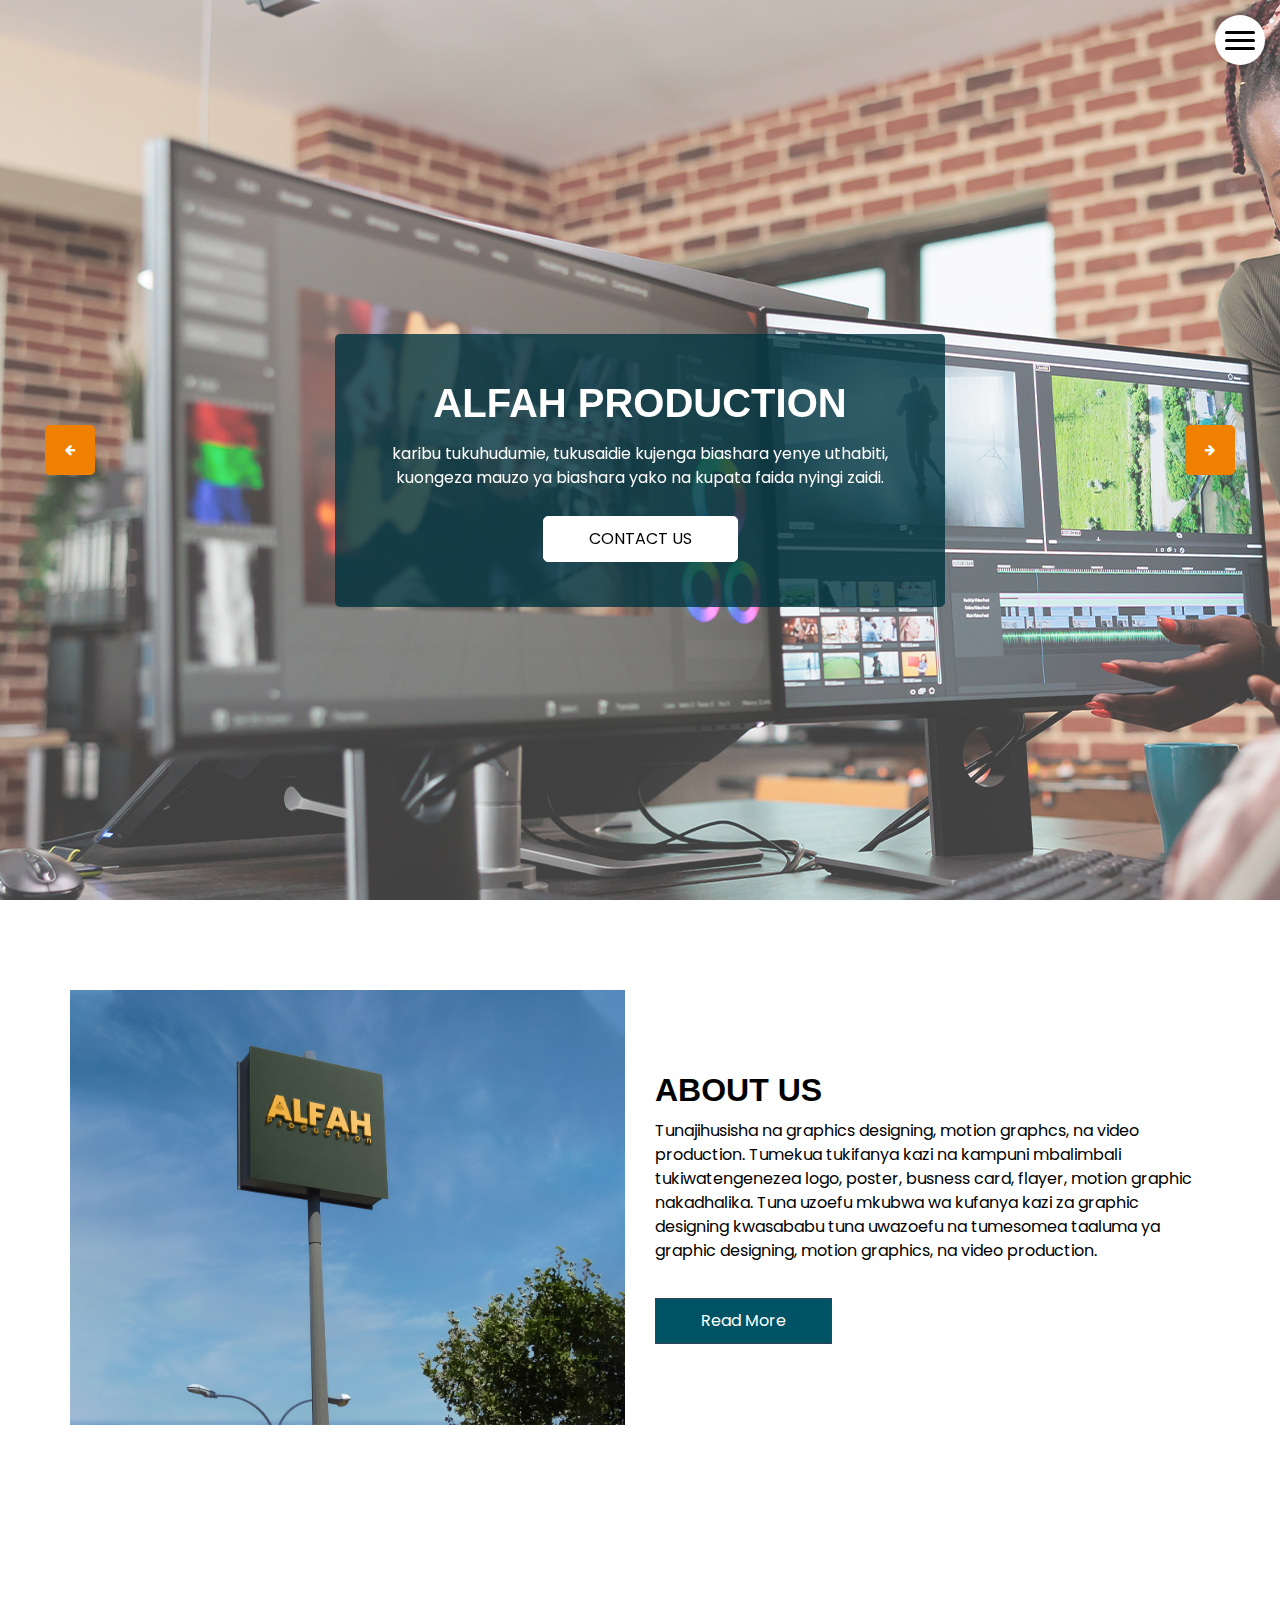
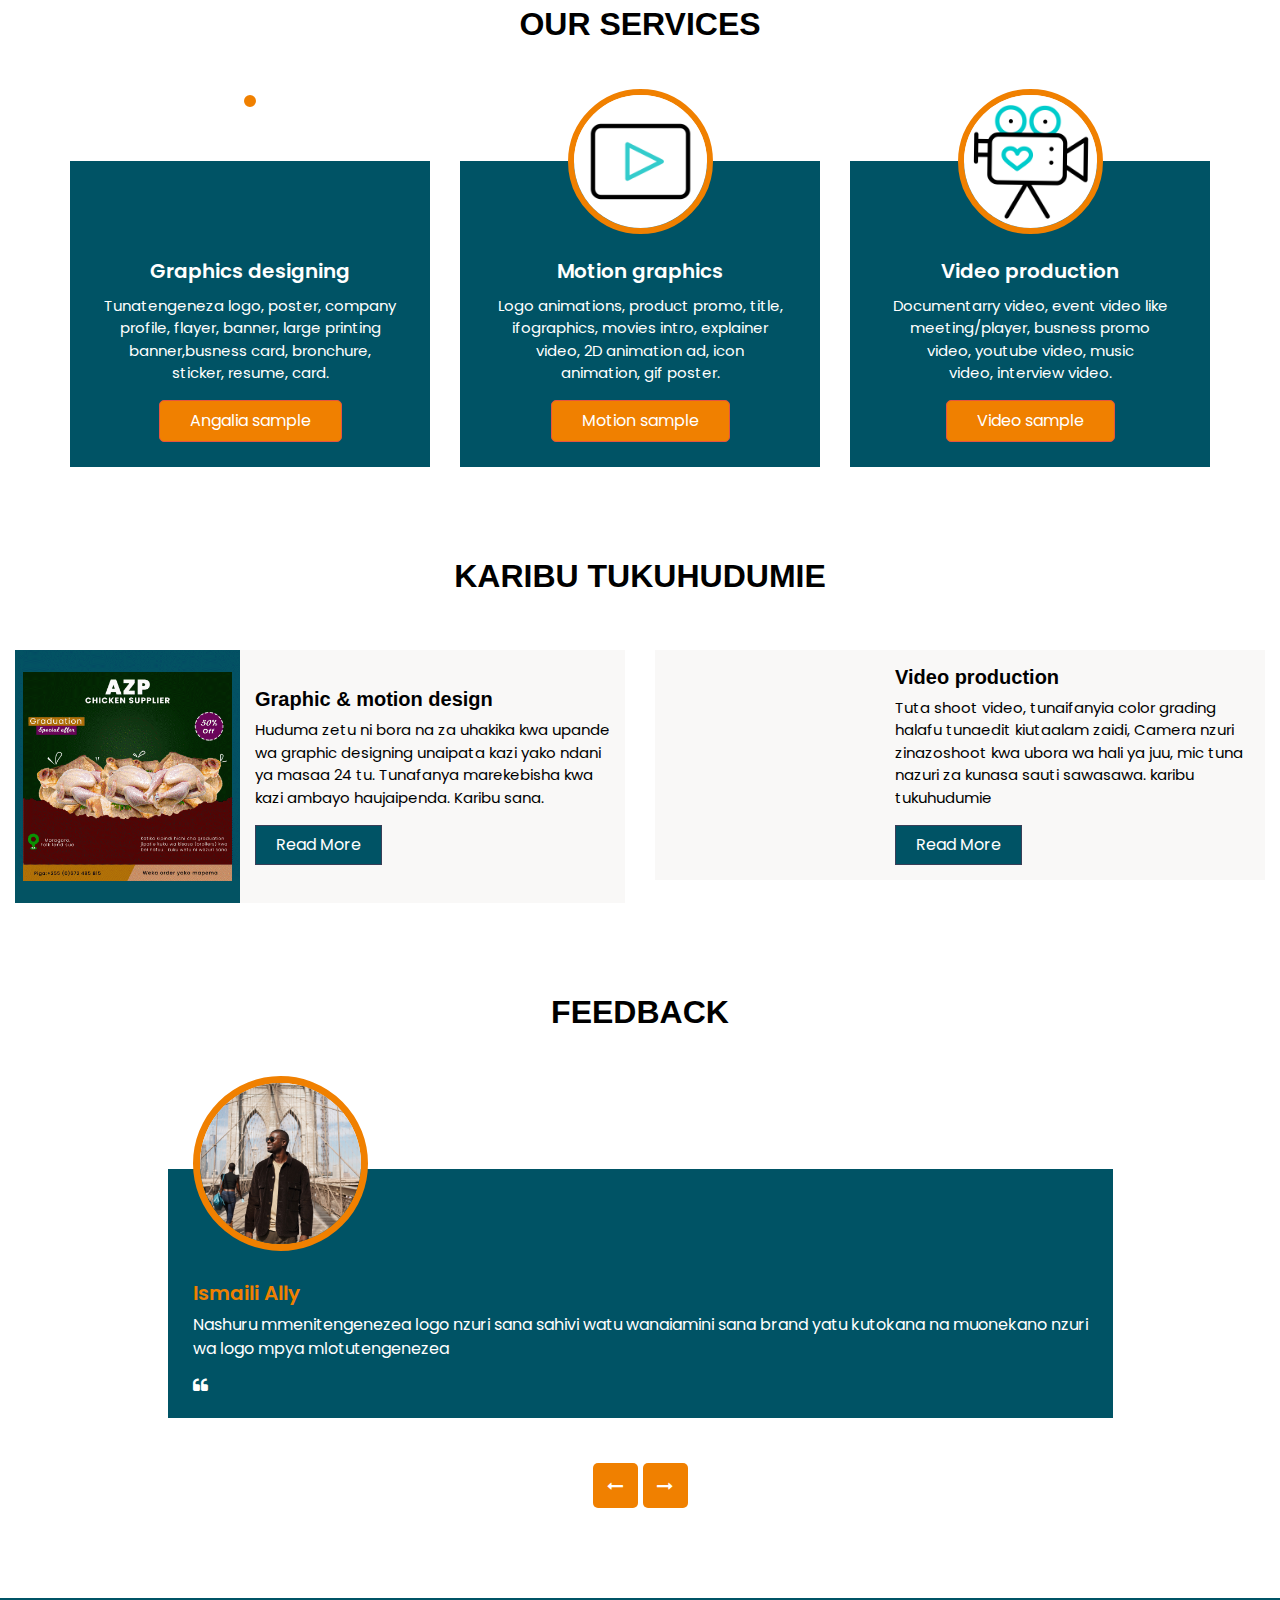
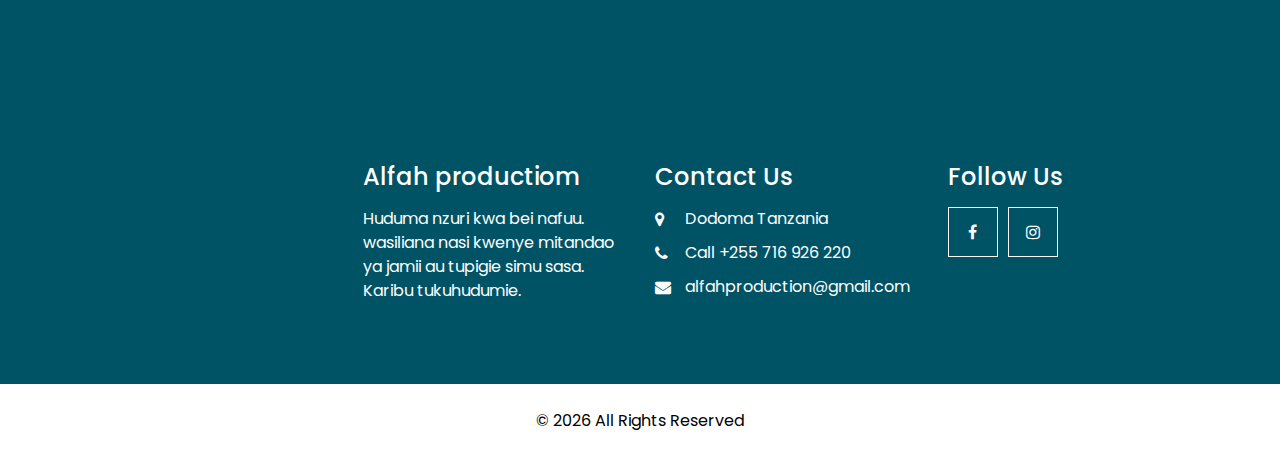
==== index.html @ a86bda93 "Add files via upload" ====
<!DOCTYPE html>
<html>

<head>
  <!-- Basic -->
  <meta charset="utf-8" />
  <meta http-equiv="X-UA-Compatible" content="IE=edge" />
  <!-- Mobile Metas -->
  <meta name="viewport" content="width=device-width, initial-scale=1, shrink-to-fit=no" />
  <!-- Site Metas -->
  <meta name="keywords" content="" />
  <meta name="description" content="" />
  <meta name="author" content="" />
  <link rel="icon" href="images/favicon.png" type="image/gif" />

  <title>alfahproduction </title>

  <!-- bootstrap core css -->
  <link rel="stylesheet" type="text/css" href="css/bootstrap.css" />

  <!-- fonts style -->
  <link href="https://fonts.googleapis.com/css?family=Poppins:400,600,700&display=swap" rel="stylesheet" />

  <!-- lightbox Gallery-->
  <link rel="stylesheet" href="css/ekko-lightbox.css" />

  <!-- font awesome style -->
  <link href="css/font-awesome.min.css" rel="stylesheet" />
  <!-- Custom styles for this template -->
  <link href="css/style.css" rel="stylesheet" />
  <!-- responsive style -->
  <link href="css/responsive.css" rel="stylesheet" />

</head>

<body>

  <!-- header section strats -->
  <header class="header_section">
    <div class="container-fluid">
      <nav class="navbar navbar-expand-lg custom_nav-container">
        <a class="navbar-brand" href="index.html">
        </a>
        <div class="" id="">

          <div class="custom_menu-btn">
            <button onclick="openNav()">
              <span class="s-1"> </span>
              <span class="s-2"> </span>
              <span class="s-3"> </span>
            </button>
            <div id="myNav" class="overlay">
              <div class="overlay-content">
                <a href="index.html">Home</a>
                <a href="about us.html">About Us</a>
                <a href="our services.html">Our Services</a>
                <a href="feedback.html">Feedback</a>
              </div>
            </div>
          </div>
        </div>
      </nav>
    </div>
  </header>
  <!-- end header section -->

  <!-- slider section -->
  <section class="slider_section position-relative">
    <div id="customCarousel1" class="carousel slide" data-ride="carousel">
      <div class="carousel-inner">
        <div class="carousel-item active">
          <div class="img_container">
            <div class="img-box">
              <img src="images/bg 01.jpg" class="" alt="...">
            </div>
          </div>
        </div>
        <div class="carousel-item">
          <div class="img_container">
            <div class="img-box">
              <img src="images/bg 02.jpg" class="" alt="...">
            </div>
          </div>
        </div>
        <div class="carousel-item">
          <div class="img_container">
            <div class="img-box">
              <img src="images/bg 03.jpg" class="" alt="...">
            </div>
          </div>
        </div>
      </div>
      <div class="carousel_btn_box">
        <a class="carousel-control-prev" href="#customCarousel1" role="button" data-slide="prev">
          <i class="fa fa-arrow-left" aria-hidden="true"></i>
          <span class="sr-only">Previous</span>
        </a>
        <a class="carousel-control-next" href="#customCarousel1" role="button" data-slide="next">
          <i class="fa fa-arrow-right" aria-hidden="true"></i>
          <span class="sr-only">Next</span>
        </a>
      </div>
    </div>
    <div class="detail-box">
      <div class="col-md-8 col-lg-6 mx-auto">
        <div class="inner_detail-box">
          <h1>
            alfah production
          </h1>
          <p>
            karibu tukuhudumie, tukusaidie kujenga biashara yenye uthabiti, kuongeza mauzo ya biashara 
            yako na kupata faida nyingi zaidi.
          </p>
          <div>
            <a href="" class="slider-link">
              CONTACT US
            </a>
          </div>
        </div>
      </div>
    </div>
  </section>
  <!-- end slider section -->

  <!-- about section -->

  <section class="about_section layout_padding ">
    <div class="container">
      <div class="row">
        <div class="col-md-6">
          <div class="img-box">
            <img src="images/about-img.jpg" alt="">
          </div>
        </div>
        <div class="col-md-6">
          <div class="detail-box">
            <div class="heading_container">
              <h2>
                About Us
              </h2>
            </div>
            <p>
              Tunajihusisha na graphics designing, motion graphcs, na video production. Tumekua tukifanya kazi na kampuni mbalimbali
              tukiwatengenezea logo, poster, busness card, flayer, motion graphic nakadhalika.
              Tuna uzoefu mkubwa wa kufanya kazi za graphic designing kwasababu tuna uwazoefu na tumesomea taaluma ya graphic designing, 
              motion graphics, na video production.
            </p>
            <a href="">
              Read More
            </a>
          </div>
        </div>
      </div>
    </div>
  </section>

  <!-- end about section -->

  

  <!-- service section -->

  <section class="service_section layout_padding">
    <div class="container">
      <div class="heading_container heading_center">
        <h2>
          Our Services
        </h2>
      </div>
      <div class="row">
        <div class="col-md-6 col-lg-4 mx-auto">
          <div class="box">
            <div class="img-box">
              <img src="images/s 01.gif" alt="">
            </div>
            <div class="detail-box">
              <h5>
                Graphics designing
              </h5>
              <p>
                 Tunatengeneza logo, poster, company profile, flayer, banner, large printing banner,busness card, 
                 bronchure, <br>sticker, resume, card.
              </p>
              <a href="">Angalia sample
              </a>
            </div>
          </div>
        </div>
        <div class="col-md-6 col-lg-4 mx-auto">
          <div class="box">
            <div class="img-box">
              <img src="images/s 02.gif" alt="">
            </div>
            <div class="detail-box">
              <h5>
                Motion graphics
              </h5>
              <p>
                Logo animations, product promo, title, ifographics, movies intro, explainer <br> video, 2D animation ad,
                icon <br>animation, gif poster.
              </p>
              <a href="">
                Motion sample
              </a>
            </div>
          </div>
        </div>
        <div class="col-md-6 col-lg-4 mx-auto">
          <div class="box">
            <div class="img-box">
              <img src="images/s 03.gif" alt="">
            </div>
            <div class="detail-box">
              <h5>
                Video production
              </h5>
              <p>
                Documentarry video, event video like meeting/player, busness promo <br>video, youtube video, music<br>video, 
                interview video.
              </p>
              <a href="">
                Video sample
              </a>
            </div>
          </div>
        </div>
      </div>
    </div>

  </section>

  <!-- end service section -->



  <!-- blog section -->

  <section class="blog_section ">
    <div class="container-fluid">
      <div class="heading_container">
        <h2>
          Karibu tukuhudumie
        </h2>
      </div>
      <div class="row">
        <div class="col-lg-6 ">
          <div class="box">
            <div class="img-box">
              <img src="images/b1.gif" alt="">
            </div>
            <div class="detail-box">
              <h5>
                Graphic & motion design
              </h5>
              <p>
                Huduma zetu ni bora na za uhakika kwa upande wa graphic designing unaipata kazi yako ndani ya masaa 24 tu. Tunafanya marekebisha kwa kazi ambayo haujaipenda. Karibu sana.
              </p>
              <a href="">
                Read More
              </a>
            </div>
          </div>
        </div>
        <div class="col-lg-6 ">
          <div class="box">
            <div class="img-box">
              <img src="images/b2.gif" alt="">
            </div>
            <div class="detail-box">
              <h5>
                Video production
              </h5>
              <p>
                Tuta shoot video, tunaifanyia color grading halafu tunaedit kiutaalam zaidi, Camera nzuri zinazoshoot kwa ubora wa hali ya juu, mic tuna nazuri za kunasa sauti sawasawa. karibu tukuhudumie
              </p>
              <a href="">
                Read More
              </a>
            </div>
          </div>
        </div>
      </div>
    </div>
  </section>

  <!-- end blog section -->

  <!-- client section -->

  <section class="client_section layout_padding">
    <div class="container">
      <div class="heading_container">
        <h2>
          Feedback
        </h2>
      </div>
      <div id="carouselExample2Controls" class="carousel slide" data-ride="carousel">
        <div class="carousel-inner">
          <div class="carousel-item active">
            <div class="row">
              <div class="col-md-11 col-lg-10 mx-auto">
                <div class="box">
                  <div class="img-box">
                    <img src="images/client 01.jpg" alt="" />
                  </div>
                  <div class="detail-box">
                    <div class="name">
                      <h6>
                        Ismaili Ally
                      </h6>
                    </div>
                    <p>
                      Nashuru mmenitengenezea logo nzuri sana sahivi watu wanaiamini sana brand yatu
                      kutokana na muonekano nzuri wa logo mpya mlotutengenezea
                    </p>
                    <i class="fa fa-quote-left" aria-hidden="true"></i>
                  </div>
                </div>
              </div>
            </div>
          </div>
          <div class="carousel-item">
            <div class="row">
              <div class="col-md-11 col-lg-10 mx-auto">
                <div class="box">
                  <div class="img-box">
                    <img src="images/client 02.jpg" alt="" />
                  </div>
                  <div class="detail-box">
                    <div class="name">
                      <h6>
                        Henry Juma
                      </h6>
                    </div>
                    <p>
                      Mungu awabariki, nyie jamaa maana mmeibadilisha sana biashara yangu, tangu nianze kupost zile poster mlizo nitengenezea wateja wanatiririka tu
                    </p>
                    <i class="fa fa-quote-left" aria-hidden="true"></i>
                  </div>
                </div>
              </div>
            </div>
          </div>
          <div class="carousel-item">
            <div class="row">
              <div class="col-md-11 col-lg-10 mx-auto">
                <div class="box">
                  <div class="img-box">
                    <img src="images/client 03.jpg" alt="" />
                  </div>
                  <div class="detail-box">
                    <div class="name">
                      <h6>
                        Baby Buswaina
                      </h6>
                    </div>
                    <p>
                      hongereni sana mjua kushoot video, nimeiona ile documentary ya pale ofisini, ni nzuri sana kwa kweli tumeipenda na tutaendelea kufanya kazi na nyinyi.
                    </p>
                    <i class="fa fa-quote-left" aria-hidden="true"></i>
                  </div>
                </div>
              </div>
            </div>
          </div>
        </div>
        <div class="carousel_btn-container">
          <a class="carousel-control-prev" href="#carouselExample2Controls" role="button" data-slide="prev">
            <i class="fa fa-long-arrow-left" aria-hidden="true"></i>
            <span class="sr-only">Previous</span>
          </a>
          <a class="carousel-control-next" href="#carouselExample2Controls" role="button" data-slide="next">
            <i class="fa fa-long-arrow-right" aria-hidden="true"></i>
            <span class="sr-only">Next</span>
          </a>
        </div>
      </div>
    </div>
  </section>

  <!-- end client section -->

  

  <!-- info section -->
  <section class="info_section ">
    <div class="container">
      <div class="row info_main_row">
        <div class="col-md-6 col-lg-3">
          <div class="info_insta">
            <h4>
              <a href="index.html" class="navbar-brand m-0 p-0">
                <span>
            
                </span>
              </a>
            </h4>
            <p class="mb-0">
              
            </p>
          </div>
        </div>
        <div class="col-md-6 col-lg-3">
          <div class="info_detail">
            <h4>
               Alfah productiom
            </h4>
            <p class="mb-0">
              Huduma nzuri kwa bei nafuu. wasiliana nasi kwenye mitandao ya jamii au tupigie simu sasa. Karibu tukuhudumie.
            </p>
          </div>
        </div>
        <div class="col-md-6 col-lg-3">
          <h4>
            Contact Us
          </h4>
          <div class="info_contact">
            <a href="">
              <i class="fa fa-map-marker" aria-hidden="true"></i>
              <span>
                Dodoma Tanzania
              </span>
            </a>
            <a href="">
              <i class="fa fa-phone" aria-hidden="true"></i>
              <span>
                Call +255 716 926 220
              </span>
            </a>
            <a href="">
              <i class="fa fa-envelope"></i>
              <span>
                alfahproduction@gmail.com
              </span>
            </a>
          </div>
        </div>
        <div class="col-md-6 col-lg-3">
          <h4>
            Follow Us
          </h4>
          <div class="social_box">
            <a href="">
              <i class="fa fa-facebook" aria-hidden="true"></i>
            </a>
            <a href="">
              <i class="fa fa-instagram" aria-hidden="true"></i>
            </a>
          </div>
        </div>
      </div>
    </div>
  </section>

  <!-- end info_section -->


  <!-- footer section -->
  <footer class="footer_section">
    <div class="container">
      <p>
        &copy; <span id="displayYear"></span> All Rights Reserved
      </p>
    </div>
  </footer>
  <!-- footer section -->


  <!-- jQery -->
  <script src="js/jquery-3.4.1.min.js"></script>
  <!-- bootstrap js -->
  <script src="js/bootstrap.js"></script>
  <!-- lightbox Gallery-->
  <script src="js/ekko-lightbox.min.js"></script>
  <!-- custom js -->
  <script src="js/custom.js"></script>

</body>

</html>
---- css/style.css ----
/* fonts import */
@import url("../fonts/octin_sports_rg.ttf");
body {
  font-family: "Poppins", sans-serif;
  color: #000000;
  background-color: #ffffff;
  overflow-x: hidden;
}

.layout_padding {
  padding: 90px 0;
}

.layout_padding2 {
  padding: 45px 0;
}

.layout_padding2-top {
  padding-top: 45px;
}

.layout_padding2-bottom {
  padding-bottom: 45px;
}

.layout_padding-top {
  padding-top: 90px;
}

.layout_padding-bottom {
  padding-bottom: 90px;
}

.long_section {
  margin-left: 45px;
  margin-right: 45px;
  padding-left: 15px;
  padding-right: 15px;
}

.heading_container {
  display: -webkit-box;
  display: -ms-flexbox;
  display: flex;
  -webkit-box-orient: vertical;
  -webkit-box-direction: normal;
      -ms-flex-direction: column;
          flex-direction: column;
  -webkit-box-align: start;
      -ms-flex-align: start;
          align-items: flex-start;
  font-family: "octin sports", sans-serif;
}

.heading_container h2 {
  position: relative;
  font-weight: bold;
  text-transform: uppercase;
  margin: 0;
}

.heading_container.heading_center {
  -webkit-box-align: center;
      -ms-flex-align: center;
          align-items: center;
  text-align: center;
}

h1,
h2 {
  font-family: "octin sports", sans-serif;
}

/*header section*/
.header_section {
  position: absolute;
  top: 0;
  width: 100%;
  z-index: 9;
}

.header_section .nav_container {
  margin: 0 auto;
}

.header_section.innerpage_header {
  position: relative;
  background: #f08000;
  padding: 10px 0;
}

.custom_nav-container {
  padding: 10px 0;
}

.custom_menu-btn {
  position: fixed;
  right: 15px;
  top: 15px;
  width: 50px;
  height: 50px;
}

.custom_menu-btn::before {
  content: "";
  position: absolute;
  top: 0;
  right: 0;
  width: 100%;
  height: 100%;
  background-color: white;
  -webkit-box-shadow: 0 0 5px 0 rgba(0, 0, 0, 0.07);
          box-shadow: 0 0 5px 0 rgba(0, 0, 0, 0.07);
  z-index: 7;
  border-radius: 100%;
  -webkit-transition: all .3s;
  transition: all .3s;
}

.custom_menu-btn.menu_btn-style::before {
  width: 100vh;
  height: 100vh;
  background-color: #005365;
  -webkit-transform: scale(5);
          transform: scale(5);
  border-radius: 0;
}

.custom_menu-btn button {
  width: 50px;
  height: 50px;
  outline: none;
  border: none;
  border-radius: 100%;
  display: -webkit-box;
  display: -ms-flexbox;
  display: flex;
  -webkit-box-orient: vertical;
  -webkit-box-direction: normal;
      -ms-flex-direction: column;
          flex-direction: column;
  -webkit-box-align: center;
      -ms-flex-align: center;
          align-items: center;
  -webkit-box-pack: center;
      -ms-flex-pack: center;
          justify-content: center;
  background-color: transparent;
  position: relative;
  z-index: 999;
  margin: 0;
}

.custom_menu-btn button span {
  display: block;
  width: 30px;
  height: 3px;
  background-color: #000000;
  margin: 2.5px 0;
  -webkit-transition: all 0.3s;
  transition: all 0.3s;
  border-radius: 15px;
}

.custom_menu-btn .s-2 {
  -webkit-transition: all 0.1s;
  transition: all 0.1s;
}

.menu_btn-style button span {
  background-color: #ffffff;
}

.menu_btn-style button .s-1 {
  -webkit-transform: rotate(45deg) translate(6px, 6px);
          transform: rotate(45deg) translate(6px, 6px);
}

.menu_btn-style button .s-2 {
  -webkit-transform: translateX(100px);
          transform: translateX(100px);
}

.menu_btn-style button .s-3 {
  -webkit-transform: rotate(-45deg) translate(5px, -5px);
          transform: rotate(-45deg) translate(5px, -5px);
}

.overlay {
  height: 100%;
  width: 0;
  position: fixed;
  top: 0;
  left: 0;
  overflow-x: hidden;
  -webkit-transition: 0.5s;
  transition: 0.5s;
  z-index: 9;
}

.overlay .closebtn {
  position: absolute;
  top: 0;
  right: 30px;
  font-size: 60px;
}

.overlay a {
  padding: 0px;
  text-decoration: none;
  font-size: 22px;
  color: #ffffff;
  display: block;
  -webkit-transition: 0.3s;
  transition: 0.3s;
  margin-bottom: 15px;
  text-transform: uppercase;
  font-weight: 600;
  opacity: 0;
}

.overlay a:hover {
  color: #000000;
}

.overlay-content {
  position: relative;
  top: 30%;
  width: 100%;
  text-align: center;
  margin-top: 30px;
  z-index: 99;
}

.menu_width {
  width: 100%;
}

.menu_width.overlay a {
  opacity: 1;
}

a,
a:hover,
a:focus {
  text-decoration: none;
}

a:hover,
a:focus {
  color: initial;
}

.btn,
.btn:focus {
  outline: none !important;
  -webkit-box-shadow: none;
          box-shadow: none;
}

.navbar-brand span {
  font-size: 24px;
  font-weight: 700;
  color: #ffffff;
  text-transform: uppercase;
}

/*end header section*/
/* slider section */
.slider_section {
  min-height: 100vh;
  -webkit-box-flex: 1;
      -ms-flex: 1;
          flex: 1;
  display: -webkit-box;
  display: -ms-flexbox;
  display: flex;
  -webkit-box-align: center;
      -ms-flex-align: center;
          align-items: center;
  position: relative;
  text-align: center;
  padding: 115px 0 75px 0;
}

.slider_section #customCarousel1 {
  position: absolute;
  top: 0;
  left: 0;
  width: 100%;
  height: 100%;
  overflow: hidden;
}

.slider_section #customCarousel1 .carousel-inner,
.slider_section #customCarousel1 .carousel-item,
.slider_section #customCarousel1 .img_container {
  height: 100%;
}

.slider_section #customCarousel1 .img_container {
  display: -webkit-box;
  display: -ms-flexbox;
  display: flex;
  -webkit-box-pack: start;
      -ms-flex-pack: start;
          justify-content: flex-start;
  -webkit-box-align: start;
      -ms-flex-align: start;
          align-items: flex-start;
}

.slider_section .detail-box {
  position: relative;
  width: 100%;
  z-index: 4;
}

.slider_section .detail-box .inner_detail-box {
  background-color: rgba(00, 53, 65, 0.8);
  color: #ffffff;
  padding: 45px;
  border-radius: 5px;
}

.slider_section .detail-box h1 {
  font-weight: bold;
  text-transform: uppercase;
}

.slider_section .detail-box p {
  margin-top: 15px;
}

.slider_section .detail-box .slider-link {
  display: inline-block;
  padding: 10px 45px;
  background-color: #ffffff;
  color: #000000;
  border-radius: 5px;
  border: 1px solid #ffffff;
  -webkit-transition: all .2s;
  transition: all .2s;
  margin-top: 10px;
}

.slider_section .detail-box .slider-link:hover {
  background-color: transparent;
  color: #ffffff;
}

.slider_section .img-box img {
  min-width: 100%;
  min-height: 100%;
}

.slider_section .img-box::before {
  content: "";
  position: absolute;
  top: 0;
  left: 0;
  width: 100%;
  height: 100%;
}

.slider_section .carousel-control-prev,
.slider_section .carousel-control-next {
  width: 50px;
  height: 50px;
  z-index: 5;
  opacity: 1;
  border-radius: 5px;
  font-size: 12px;
  background-color: #f08000;
  color: white;
  -webkit-transform: translateY(-50%);
          transform: translateY(-50%);
}

.slider_section .carousel-control-prev {
  left: 45px;
  top: 50%;
}

.slider_section .carousel-control-next {
  right: 45px;
  top: 50%;
}

.about_section .row {
  -webkit-box-align: center;
      -ms-flex-align: center;
          align-items: center;
}

.about_section .img-box img {
  width: 100%;
}

.about_section .detail-box p {
  margin-top: 10px;
  margin-bottom: 35px;
}

.about_section .detail-box a {
  display: inline-block;
  padding: 10px 45px;
  background-color: #005365;
  color: #ffffff;
  border-radius: 0;
  border: 1px solid #3a3f58;
  -webkit-transition: all .2s;
  transition: all .2s;
}

.about_section .detail-box a:hover {
  background-color: transparent;
  color: #005365;
}

.gallery_section {
  background-color: #f9f8f7;
}

.gallery_section .heading_container {
  margin-bottom: 30px;
}

.gallery_section .row {
  -webkit-box-align: stretch;
      -ms-flex-align: stretch;
          align-items: stretch;
}

.gallery_section .img-box {
  display: -webkit-box;
  display: -ms-flexbox;
  display: flex;
  overflow: hidden;
  position: relative;
}

.gallery_section .img-box img {
  min-width: 100%;
  min-height: 100%;
}

.gallery_section .img-box a {
  display: -webkit-box;
  display: -ms-flexbox;
  display: flex;
  position: absolute;
  opacity: 0;
  -webkit-box-align: center;
      -ms-flex-align: center;
          align-items: center;
  -webkit-box-pack: center;
      -ms-flex-pack: center;
          justify-content: center;
  width: 55px;
  height: 55px;
  border-radius: 100%;
  background-color: #e45441;
  top: 50%;
  left: 50%;
  -webkit-transform: translate(-50%, -50%);
          transform: translate(-50%, -50%);
  -webkit-transition: opacity 0.2s;
  transition: opacity 0.2s;
  color: #ffffff;
  font-size: 24px;
}

.gallery_section .img-box::before {
  content: "";
  position: absolute;
  top: 0;
  left: 0;
  width: 100%;
  height: 100%;
  background: rgba(58, 63, 88, 0.85);
  -webkit-transition: all 0.1s;
  transition: all 0.1s;
  -webkit-transform: translateY(100%);
          transform: translateY(100%);
}

.gallery_section .img-box:hover::before {
  -webkit-transform: translateY(0);
          transform: translateY(0);
}

.gallery_section .img-box:hover a {
  opacity: 1;
}

.gallery_section .btn-box {
  display: -webkit-box;
  display: -ms-flexbox;
  display: flex;
  -webkit-box-pack: center;
      -ms-flex-pack: center;
          justify-content: center;
  margin-top: 45px;
}

.gallery_section .btn-box a {
  display: inline-block;
  padding: 10px 45px;
  background-color: #e45441;
  color: #ffffff;
  border-radius: 5px;
  border: 1px solid #e45441;
  -webkit-transition: all .2s;
  transition: all .2s;
}

.gallery_section .btn-box a:hover {
  background-color: transparent;
  color: #e45441;
}

.service_section .box {
  display: -webkit-box;
  display: -ms-flexbox;
  display: flex;
  -webkit-box-orient: vertical;
  -webkit-box-direction: normal;
      -ms-flex-direction: column;
          flex-direction: column;
  -webkit-box-align: center;
      -ms-flex-align: center;
          align-items: center;
  text-align: center;
  margin-top: 45px;
  position: relative;
}

.service_section .box .img-box {
  position: relative;
  width: 145px;
  height: 145px;
  margin-bottom: -72.5px;
}

.service_section .box .img-box img {
  width: 100%;
  border-radius: 100%;
  border: 6px solid #f08000;
}

.service_section .box .detail-box {
  background-color: #005365;
  color: #ffffff;
  padding: 97.5px 25px 25px 25px;
}

.service_section .box .detail-box h5 {
  margin-bottom: 0;
  font-weight: 600;
}

.service_section .box .detail-box p {
  font-size: 15px;
  margin-top: 12px;
  margin-bottom: 15px;
}

.service_section .box a {
  display: inline-block;
  padding: 8px 30px;
  background-color: #f08000;
  color: #ffffff;
  border-radius: 5px;
  border: 1px solid #e45441;
  -webkit-transition: all .2s;
  transition: all .2s;
}

.service_section .box a:hover {
  background-color: transparent;
  color: #e45441;
}

.blog_section .heading_container {
  -webkit-box-align: center;
      -ms-flex-align: center;
          align-items: center;
}

.blog_section .heading_container h2::before {
  left: 50%;
  -webkit-transform: translateX(-50%);
          transform: translateX(-50%);
}

.blog_section .box {
  margin-top: 55px;
  background-color: #ffffff;
  display: -webkit-box;
  display: -ms-flexbox;
  display: flex;
  -webkit-box-align: center;
      -ms-flex-align: center;
          align-items: center;
  color: #000000;
  background-color: #f9f8f7;
}

.blog_section .box .img-box {
  position: relative;
  width: 225px;
  min-width: 225px;
}

.blog_section .box .img-box img {
  width: 100%;
}

.blog_section .box .detail-box {
  padding: 15px;
}

.blog_section .box .detail-box h5 {
  font-weight: bold;
  font-family: "octin sports", sans-serif;
}

.blog_section .box .detail-box p {
  font-size: 15px;
  color: #00000;
}

.blog_section .box .detail-box a {
  display: inline-block;
  padding: 7px 20px;
  background-color: #005365;
  color: #ffffff;
  border-radius: 0;
  border: 1px solid #3a3f58;
  -webkit-transition: all .2s;
  transition: all .2s;
}

.blog_section .box .detail-box a:hover {
  background-color: transparent;
  color: #3a3f58;
}

.client_section .heading_container {
  -webkit-box-align: center;
      -ms-flex-align: center;
          align-items: center;
}

.client_section .box {
  display: -webkit-box;
  display: -ms-flexbox;
  display: flex;
  -webkit-box-orient: vertical;
  -webkit-box-direction: normal;
      -ms-flex-direction: column;
          flex-direction: column;
  -webkit-box-align: start;
      -ms-flex-align: start;
          align-items: flex-start;
  margin: 45px 0;
  border-radius: 15px;
}

.client_section .box .img-box {
  border-radius: 100%;
  min-width: 175px;
  max-width: 175px;
  overflow: hidden;
  margin: 0 25px;
  margin-bottom: -82.5px;
  position: relative;
  border: 7px solid #f08000;
}

.client_section .box .img-box img {
  width: 100%;
}

.client_section .box .detail-box {
  display: -webkit-box;
  display: -ms-flexbox;
  display: flex;
  -webkit-box-orient: vertical;
  -webkit-box-direction: normal;
      -ms-flex-direction: column;
          flex-direction: column;
  -webkit-box-align: start;
      -ms-flex-align: start;
          align-items: flex-start;
  background-color: #005365;
  padding: 112.5px 25px 25px 25px;
  color: #ffffff;
}

.client_section .box .detail-box .name img {
  width: 25px;
  margin-bottom: 5px;
}

.client_section .box .detail-box .name h6 {
  color: #f08000;
  font-weight: 600;
  font-size: 20px;
}

.client_section .carousel_btn-container {
  display: -webkit-box;
  display: -ms-flexbox;
  display: flex;
  -webkit-box-pack: center;
      -ms-flex-pack: center;
          justify-content: center;
}

.client_section .carousel-control-prev,
.client_section .carousel-control-next {
  position: unset;
  width: 45px;
  height: 45px;
  border: none;
  opacity: 1;
  background-repeat: no-repeat;
  background-size: 12px;
  background-position: center;
  background-color: #f08000;
  background-position: center;
  border-radius: 5px;
  margin: 0 2.5px;
}

.client_section .carousel-control-prev:hover,
.client_section .carousel-control-next:hover {
  background-color: #3a3f58;
}

.client_section .carousel-control-next {
  left: initial;
}

.contact_section {
  position: relative;
}

.contact_section .row {
  -webkit-box-align: center;
      -ms-flex-align: center;
          align-items: center;
}

.contact_section .form_container {
  background-color: #3a3f58;
  padding: 45px;
  margin-bottom: -90px;
  border: 5px solid #ffffff;
  color: #ffffff;
}

.contact_section .form_container .heading_container {
  margin-bottom: 30px;
}

.contact_section .form_container input {
  width: 100%;
  border: none;
  height: 50px;
  margin-bottom: 25px;
  padding-left: 15px;
  outline: none;
  color: #101010;
  -webkit-box-shadow: 0 0 5px 0 rgba(0, 0, 0, 0.05);
          box-shadow: 0 0 5px 0 rgba(0, 0, 0, 0.05);
  border-radius: 5px;
}

.contact_section .form_container input::-webkit-input-placeholder {
  color: #333;
}

.contact_section .form_container input:-ms-input-placeholder {
  color: #333;
}

.contact_section .form_container input::-ms-input-placeholder {
  color: #333;
}

.contact_section .form_container input::placeholder {
  color: #333;
}

.contact_section .form_container input.message-box {
  height: 120px;
}

.contact_section .form_container .btn_box {
  display: -webkit-box;
  display: -ms-flexbox;
  display: flex;
  margin-top: 15px;
}

.contact_section .form_container button {
  border: none;
  text-transform: uppercase;
  display: inline-block;
  padding: 12px 55px;
  background-color: #e45441;
  color: #ffffff;
  border-radius: 0px;
  border: 1px solid #e45441;
  -webkit-transition: all .2s;
  transition: all .2s;
}

.contact_section .form_container button:hover {
  background-color: transparent;
  color: #e45441;
}

.contact_section .subscribe-box h3 {
  font-weight: 600;
  text-transform: uppercase;
}

.contact_section .subscribe-box p {
  color: #777;
}

.contact_section .subscribe-box form {
  display: -webkit-box;
  display: -ms-flexbox;
  display: flex;
  -webkit-box-orient: vertical;
  -webkit-box-direction: normal;
      -ms-flex-direction: column;
          flex-direction: column;
  -webkit-box-align: start;
      -ms-flex-align: start;
          align-items: flex-start;
}

.contact_section .subscribe-box form input {
  background-color: #ccc;
  height: 50px;
  padding-left: 15px;
  outline: none;
  color: #ffffff;
  border: none;
  width: 100%;
  margin-bottom: 15px;
}

.contact_section .subscribe-box form input::-webkit-input-placeholder {
  color: #555;
}

.contact_section .subscribe-box form input:-ms-input-placeholder {
  color: #555;
}

.contact_section .subscribe-box form input::-ms-input-placeholder {
  color: #555;
}

.contact_section .subscribe-box form input::placeholder {
  color: #555;
}

.contact_section .subscribe-box form button {
  background-color: transparent;
  color: #3a3f58;
  text-transform: uppercase;
  outline: none;
  border: none;
  display: inline-block;
  padding: 10px 45px;
  background-color: #3a3f58;
  color: #ffffff;
  border-radius: 0;
  border: 1px solid #3a3f58;
  -webkit-transition: all .2s;
  transition: all .2s;
}

.contact_section .subscribe-box form button:hover {
  background-color: transparent;
  color: #3a3f58;
}

.info_section {
  background-color: #005365;
  color: #ffffff;
  padding: 165px 0 75px 0;
}

.info_section.innerpage_info_section {
  padding: 75px 0;
}

.info_section h4 {
  margin-bottom: 15px;
}

.info_section .info_contact a {
  display: -webkit-box;
  display: -ms-flexbox;
  display: flex;
  -webkit-box-align: center;
      -ms-flex-align: center;
          align-items: center;
  color: #ffffff;
  margin-bottom: 10px;
}

.info_section .info_contact a i {
  margin-right: 5px;
  width: 25px;
}

.info_section .info_contact a:hover:hover {
  color: #e45441;
}

.info_section .social_box {
  width: 100%;
  display: -webkit-box;
  display: -ms-flexbox;
  display: flex;
  -ms-flex-wrap: wrap;
      flex-wrap: wrap;
}

.info_section .social_box a {
  display: -webkit-box;
  display: -ms-flexbox;
  display: flex;
  -webkit-box-pack: center;
      -ms-flex-pack: center;
          justify-content: center;
  -webkit-box-align: center;
      -ms-flex-align: center;
          align-items: center;
  width: 50px;
  height: 50px;
  border: 1px solid #ffffff;
  color: #ffffff;
  margin-right: 10px;
  margin-bottom: 10px;
}

.info_section .social_box a:hover {
  color: #e45441;
  border-color: #e45441;
}

/* footer section*/
.footer_section {
  position: relative;
  text-align: center;
}

.footer_section p {
  color: #000000;
  padding: 25px 0;
  margin: 0;
}

.footer_section p a {
  color: inherit;
}
/*# sourceMappingURL=style.css.map */
---- css/responsive.css ----
@media (max-width: 1300px) {}

@media (max-width: 1120px) {}

@media (max-width: 991px) {

  .slider_section {
    min-height: auto;
  }

  .info_main_row>div:nth-child(1) {
    margin-bottom: 25px;
  }

  .info_main_row>div:nth-child(2) {
    margin-bottom: 25px;
  }
}

@media (max-width: 800px) {}

@media (max-width: 767px) {

  .slider_section .carousel-control-prev,
  .slider_section .carousel-control-next {
    top: 85.5%;
  }

  .about_section .img-box {
    margin-bottom: 45px;

  }

  .contact_section .row {
    flex-direction: column-reverse;
  }

  .subscribe-box {
    margin-bottom: 45px;
  }

  .info_main_row>div {
    display: flex;
    flex-direction: column;
    align-items: center;
    text-align: center;

  }

  .info_main_row>div:not(:nth-last-child(1)) {
    margin-bottom: 25px;
  }

  .info_section .social_box {
    justify-content: center;
    margin-top: 25px;
  }

  .info_section .info_contact {
    display: flex;
    flex-direction: column;
    align-items: center;
  }

}

@media (max-width: 576px) {


  .blog_section .box {
    flex-direction: column;
    align-items: flex-start;
  }

  .blog_section .box .img-box {
    width: 100%;
  }

  .info_section .info_insta .insta_box {
    flex-direction: column;
  }

  .info_section .info_insta .insta_box .img-box {
    margin-right: 0;
    margin-bottom: 10px;
  }

}

@media (max-width: 480px) {

  .slider_section .carousel-control-prev,
  .slider_section .carousel-control-next {
    top: 88%;
  }

  .contact_section .form_container {
    padding: 45px 25px;
  }
}

@media (max-width: 420px) {}

@media (max-width: 376px) {

  .slider_section .carousel-control-prev,
  .slider_section .carousel-control-next {
    top: 90%;
  }
}

@media (min-width: 1200px) {
  .container {
    max-width: 1170px;
  }
}
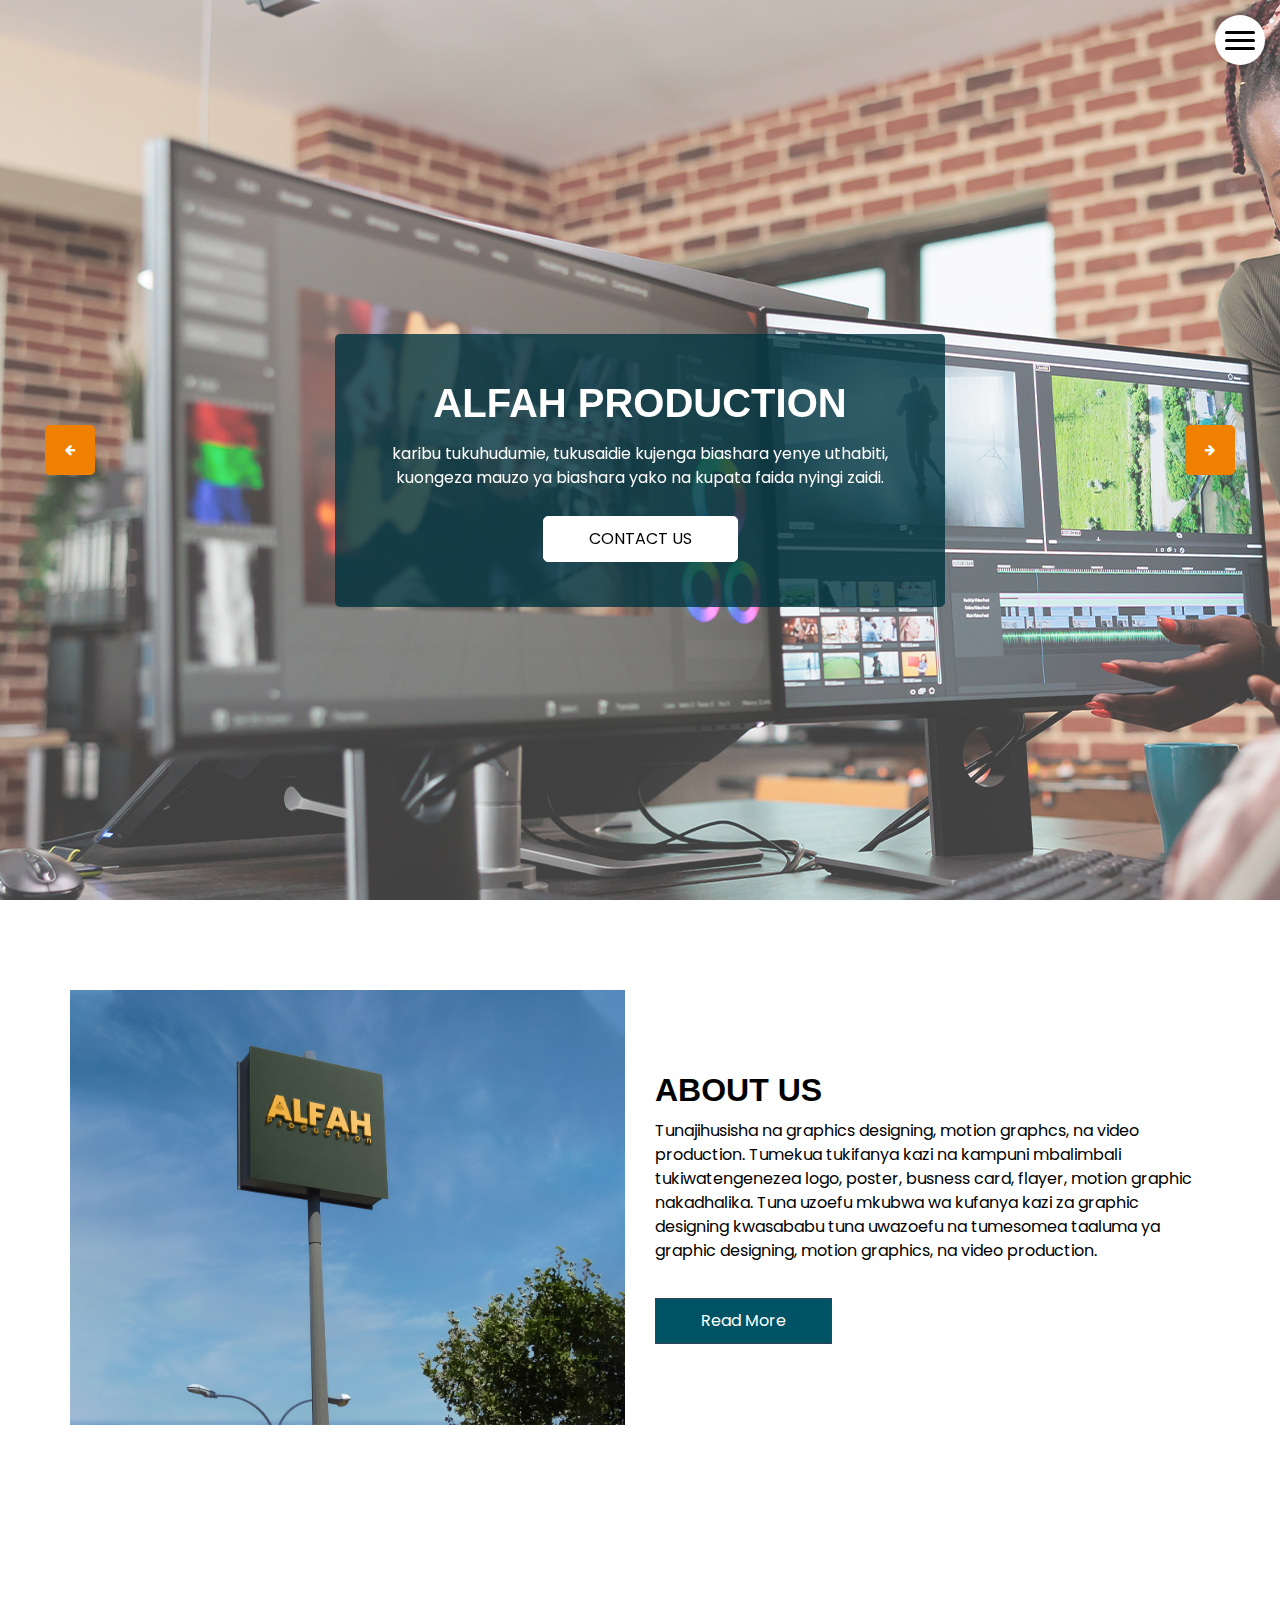
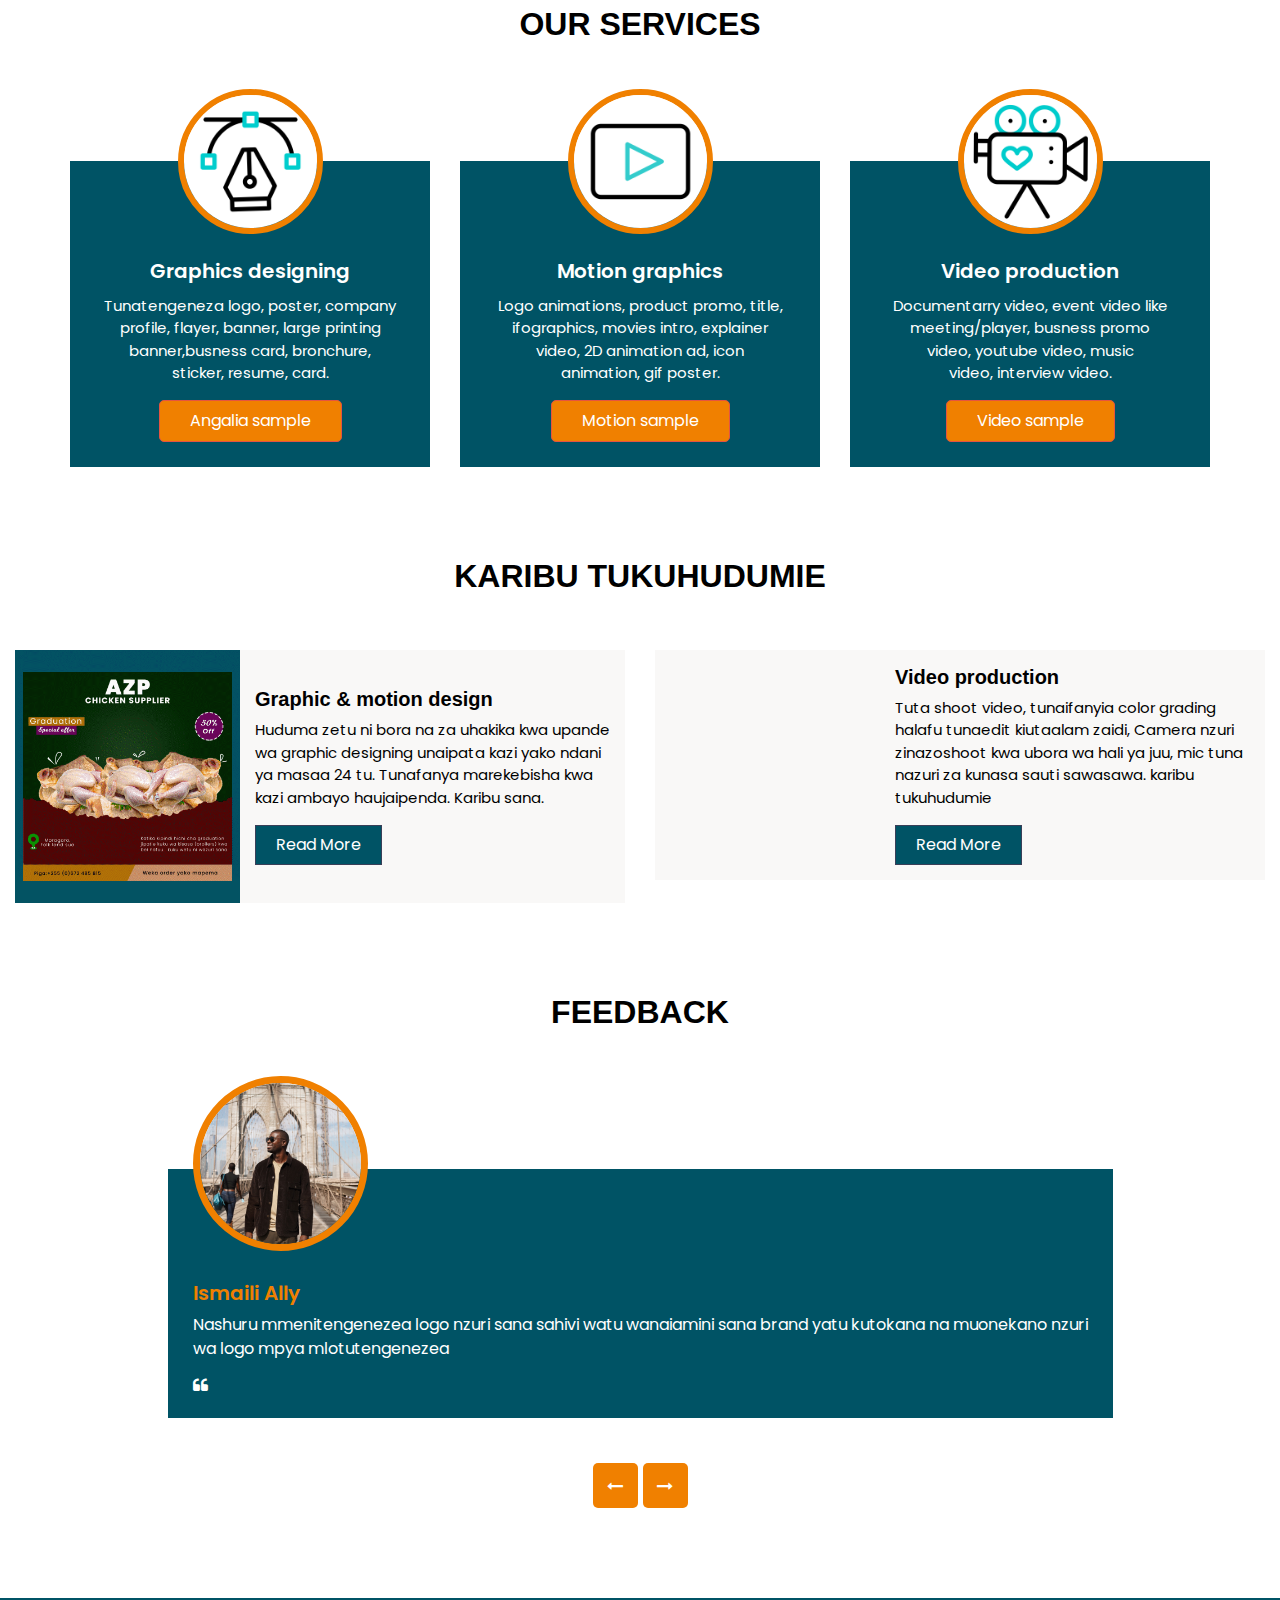
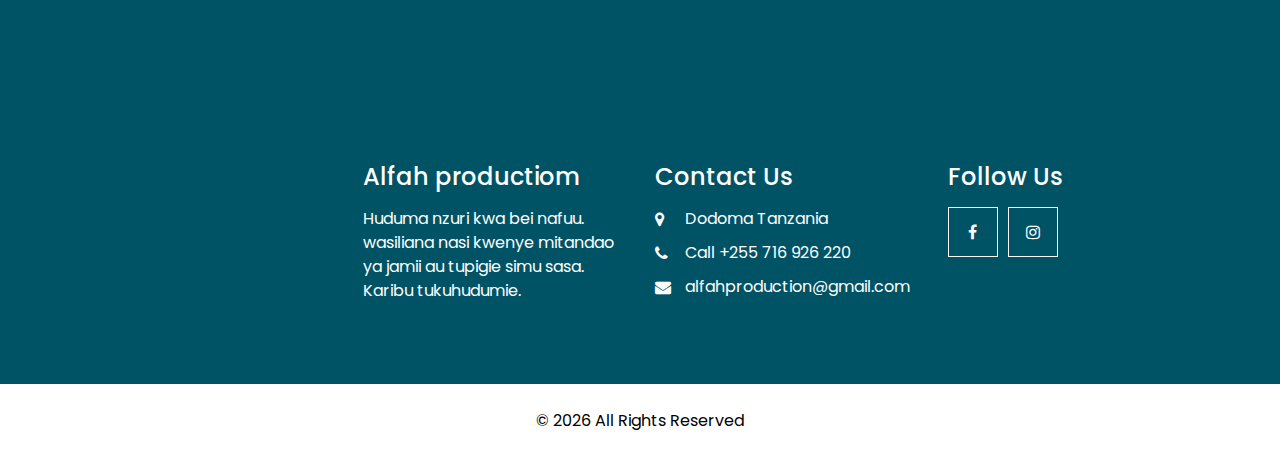
==== commit ba18221b: "Update index.html" ====
--- a/index.html
+++ b/index.html
@@ -1,480 +1,480 @@
-<!DOCTYPE html>
-<html>
-
-<head>
-  <!-- Basic -->
-  <meta charset="utf-8" />
-  <meta http-equiv="X-UA-Compatible" content="IE=edge" />
-  <!-- Mobile Metas -->
-  <meta name="viewport" content="width=device-width, initial-scale=1, shrink-to-fit=no" />
-  <!-- Site Metas -->
-  <meta name="keywords" content="" />
-  <meta name="description" content="" />
-  <meta name="author" content="" />
-  <link rel="icon" href="images/favicon.png" type="image/gif" />
-
-  <title>alfahproduction </title>
-
-  <!-- bootstrap core css -->
-  <link rel="stylesheet" type="text/css" href="css/bootstrap.css" />
-
-  <!-- fonts style -->
-  <link href="https://fonts.googleapis.com/css?family=Poppins:400,600,700&display=swap" rel="stylesheet" />
-
-  <!-- lightbox Gallery-->
-  <link rel="stylesheet" href="css/ekko-lightbox.css" />
-
-  <!-- font awesome style -->
-  <link href="css/font-awesome.min.css" rel="stylesheet" />
-  <!-- Custom styles for this template -->
-  <link href="css/style.css" rel="stylesheet" />
-  <!-- responsive style -->
-  <link href="css/responsive.css" rel="stylesheet" />
-
-</head>
-
-<body>
-
-  <!-- header section strats -->
-  <header class="header_section">
-    <div class="container-fluid">
-      <nav class="navbar navbar-expand-lg custom_nav-container">
-        <a class="navbar-brand" href="index.html">
-        </a>
-        <div class="" id="">
-
-          <div class="custom_menu-btn">
-            <button onclick="openNav()">
-              <span class="s-1"> </span>
-              <span class="s-2"> </span>
-              <span class="s-3"> </span>
-            </button>
-            <div id="myNav" class="overlay">
-              <div class="overlay-content">
-                <a href="index.html">Home</a>
-                <a href="about us.html">About Us</a>
-                <a href="our services.html">Our Services</a>
-                <a href="feedback.html">Feedback</a>
-              </div>
-            </div>
-          </div>
-        </div>
-      </nav>
-    </div>
-  </header>
-  <!-- end header section -->
-
-  <!-- slider section -->
-  <section class="slider_section position-relative">
-    <div id="customCarousel1" class="carousel slide" data-ride="carousel">
-      <div class="carousel-inner">
-        <div class="carousel-item active">
-          <div class="img_container">
-            <div class="img-box">
-              <img src="images/bg 01.jpg" class="" alt="...">
-            </div>
-          </div>
-        </div>
-        <div class="carousel-item">
-          <div class="img_container">
-            <div class="img-box">
-              <img src="images/bg 02.jpg" class="" alt="...">
-            </div>
-          </div>
-        </div>
-        <div class="carousel-item">
-          <div class="img_container">
-            <div class="img-box">
-              <img src="images/bg 03.jpg" class="" alt="...">
-            </div>
-          </div>
-        </div>
-      </div>
-      <div class="carousel_btn_box">
-        <a class="carousel-control-prev" href="#customCarousel1" role="button" data-slide="prev">
-          <i class="fa fa-arrow-left" aria-hidden="true"></i>
-          <span class="sr-only">Previous</span>
-        </a>
-        <a class="carousel-control-next" href="#customCarousel1" role="button" data-slide="next">
-          <i class="fa fa-arrow-right" aria-hidden="true"></i>
-          <span class="sr-only">Next</span>
-        </a>
-      </div>
-    </div>
-    <div class="detail-box">
-      <div class="col-md-8 col-lg-6 mx-auto">
-        <div class="inner_detail-box">
-          <h1>
-            alfah production
-          </h1>
-          <p>
-            karibu tukuhudumie, tukusaidie kujenga biashara yenye uthabiti, kuongeza mauzo ya biashara 
-            yako na kupata faida nyingi zaidi.
-          </p>
-          <div>
-            <a href="" class="slider-link">
-              CONTACT US
-            </a>
-          </div>
-        </div>
-      </div>
-    </div>
-  </section>
-  <!-- end slider section -->
-
-  <!-- about section -->
-
-  <section class="about_section layout_padding ">
-    <div class="container">
-      <div class="row">
-        <div class="col-md-6">
-          <div class="img-box">
-            <img src="images/about-img.jpg" alt="">
-          </div>
-        </div>
-        <div class="col-md-6">
-          <div class="detail-box">
-            <div class="heading_container">
-              <h2>
-                About Us
-              </h2>
-            </div>
-            <p>
-              Tunajihusisha na graphics designing, motion graphcs, na video production. Tumekua tukifanya kazi na kampuni mbalimbali
-              tukiwatengenezea logo, poster, busness card, flayer, motion graphic nakadhalika.
-              Tuna uzoefu mkubwa wa kufanya kazi za graphic designing kwasababu tuna uwazoefu na tumesomea taaluma ya graphic designing, 
-              motion graphics, na video production.
-            </p>
-            <a href="">
-              Read More
-            </a>
-          </div>
-        </div>
-      </div>
-    </div>
-  </section>
-
-  <!-- end about section -->
-
-  
-
-  <!-- service section -->
-
-  <section class="service_section layout_padding">
-    <div class="container">
-      <div class="heading_container heading_center">
-        <h2>
-          Our Services
-        </h2>
-      </div>
-      <div class="row">
-        <div class="col-md-6 col-lg-4 mx-auto">
-          <div class="box">
-            <div class="img-box">
-              <img src="images/s 01.gif" alt="">
-            </div>
-            <div class="detail-box">
-              <h5>
-                Graphics designing
-              </h5>
-              <p>
-                 Tunatengeneza logo, poster, company profile, flayer, banner, large printing banner,busness card, 
-                 bronchure, <br>sticker, resume, card.
-              </p>
-              <a href="">Angalia sample
-              </a>
-            </div>
-          </div>
-        </div>
-        <div class="col-md-6 col-lg-4 mx-auto">
-          <div class="box">
-            <div class="img-box">
-              <img src="images/s 02.gif" alt="">
-            </div>
-            <div class="detail-box">
-              <h5>
-                Motion graphics
-              </h5>
-              <p>
-                Logo animations, product promo, title, ifographics, movies intro, explainer <br> video, 2D animation ad,
-                icon <br>animation, gif poster.
-              </p>
-              <a href="">
-                Motion sample
-              </a>
-            </div>
-          </div>
-        </div>
-        <div class="col-md-6 col-lg-4 mx-auto">
-          <div class="box">
-            <div class="img-box">
-              <img src="images/s 03.gif" alt="">
-            </div>
-            <div class="detail-box">
-              <h5>
-                Video production
-              </h5>
-              <p>
-                Documentarry video, event video like meeting/player, busness promo <br>video, youtube video, music<br>video, 
-                interview video.
-              </p>
-              <a href="">
-                Video sample
-              </a>
-            </div>
-          </div>
-        </div>
-      </div>
-    </div>
-
-  </section>
-
-  <!-- end service section -->
-
-
-
-  <!-- blog section -->
-
-  <section class="blog_section ">
-    <div class="container-fluid">
-      <div class="heading_container">
-        <h2>
-          Karibu tukuhudumie
-        </h2>
-      </div>
-      <div class="row">
-        <div class="col-lg-6 ">
-          <div class="box">
-            <div class="img-box">
-              <img src="images/b1.gif" alt="">
-            </div>
-            <div class="detail-box">
-              <h5>
-                Graphic & motion design
-              </h5>
-              <p>
-                Huduma zetu ni bora na za uhakika kwa upande wa graphic designing unaipata kazi yako ndani ya masaa 24 tu. Tunafanya marekebisha kwa kazi ambayo haujaipenda. Karibu sana.
-              </p>
-              <a href="">
-                Read More
-              </a>
-            </div>
-          </div>
-        </div>
-        <div class="col-lg-6 ">
-          <div class="box">
-            <div class="img-box">
-              <img src="images/b2.gif" alt="">
-            </div>
-            <div class="detail-box">
-              <h5>
-                Video production
-              </h5>
-              <p>
-                Tuta shoot video, tunaifanyia color grading halafu tunaedit kiutaalam zaidi, Camera nzuri zinazoshoot kwa ubora wa hali ya juu, mic tuna nazuri za kunasa sauti sawasawa. karibu tukuhudumie
-              </p>
-              <a href="">
-                Read More
-              </a>
-            </div>
-          </div>
-        </div>
-      </div>
-    </div>
-  </section>
-
-  <!-- end blog section -->
-
-  <!-- client section -->
-
-  <section class="client_section layout_padding">
-    <div class="container">
-      <div class="heading_container">
-        <h2>
-          Feedback
-        </h2>
-      </div>
-      <div id="carouselExample2Controls" class="carousel slide" data-ride="carousel">
-        <div class="carousel-inner">
-          <div class="carousel-item active">
-            <div class="row">
-              <div class="col-md-11 col-lg-10 mx-auto">
-                <div class="box">
-                  <div class="img-box">
-                    <img src="images/client 01.jpg" alt="" />
-                  </div>
-                  <div class="detail-box">
-                    <div class="name">
-                      <h6>
-                        Ismaili Ally
-                      </h6>
-                    </div>
-                    <p>
-                      Nashuru mmenitengenezea logo nzuri sana sahivi watu wanaiamini sana brand yatu
-                      kutokana na muonekano nzuri wa logo mpya mlotutengenezea
-                    </p>
-                    <i class="fa fa-quote-left" aria-hidden="true"></i>
-                  </div>
-                </div>
-              </div>
-            </div>
-          </div>
-          <div class="carousel-item">
-            <div class="row">
-              <div class="col-md-11 col-lg-10 mx-auto">
-                <div class="box">
-                  <div class="img-box">
-                    <img src="images/client 02.jpg" alt="" />
-                  </div>
-                  <div class="detail-box">
-                    <div class="name">
-                      <h6>
-                        Henry Juma
-                      </h6>
-                    </div>
-                    <p>
-                      Mungu awabariki, nyie jamaa maana mmeibadilisha sana biashara yangu, tangu nianze kupost zile poster mlizo nitengenezea wateja wanatiririka tu
-                    </p>
-                    <i class="fa fa-quote-left" aria-hidden="true"></i>
-                  </div>
-                </div>
-              </div>
-            </div>
-          </div>
-          <div class="carousel-item">
-            <div class="row">
-              <div class="col-md-11 col-lg-10 mx-auto">
-                <div class="box">
-                  <div class="img-box">
-                    <img src="images/client 03.jpg" alt="" />
-                  </div>
-                  <div class="detail-box">
-                    <div class="name">
-                      <h6>
-                        Baby Buswaina
-                      </h6>
-                    </div>
-                    <p>
-                      hongereni sana mjua kushoot video, nimeiona ile documentary ya pale ofisini, ni nzuri sana kwa kweli tumeipenda na tutaendelea kufanya kazi na nyinyi.
-                    </p>
-                    <i class="fa fa-quote-left" aria-hidden="true"></i>
-                  </div>
-                </div>
-              </div>
-            </div>
-          </div>
-        </div>
-        <div class="carousel_btn-container">
-          <a class="carousel-control-prev" href="#carouselExample2Controls" role="button" data-slide="prev">
-            <i class="fa fa-long-arrow-left" aria-hidden="true"></i>
-            <span class="sr-only">Previous</span>
-          </a>
-          <a class="carousel-control-next" href="#carouselExample2Controls" role="button" data-slide="next">
-            <i class="fa fa-long-arrow-right" aria-hidden="true"></i>
-            <span class="sr-only">Next</span>
-          </a>
-        </div>
-      </div>
-    </div>
-  </section>
-
-  <!-- end client section -->
-
-  
-
-  <!-- info section -->
-  <section class="info_section ">
-    <div class="container">
-      <div class="row info_main_row">
-        <div class="col-md-6 col-lg-3">
-          <div class="info_insta">
-            <h4>
-              <a href="index.html" class="navbar-brand m-0 p-0">
-                <span>
-            
-                </span>
-              </a>
-            </h4>
-            <p class="mb-0">
-              
-            </p>
-          </div>
-        </div>
-        <div class="col-md-6 col-lg-3">
-          <div class="info_detail">
-            <h4>
-               Alfah productiom
-            </h4>
-            <p class="mb-0">
-              Huduma nzuri kwa bei nafuu. wasiliana nasi kwenye mitandao ya jamii au tupigie simu sasa. Karibu tukuhudumie.
-            </p>
-          </div>
-        </div>
-        <div class="col-md-6 col-lg-3">
-          <h4>
-            Contact Us
-          </h4>
-          <div class="info_contact">
-            <a href="">
-              <i class="fa fa-map-marker" aria-hidden="true"></i>
-              <span>
-                Dodoma Tanzania
-              </span>
-            </a>
-            <a href="">
-              <i class="fa fa-phone" aria-hidden="true"></i>
-              <span>
-                Call +255 716 926 220
-              </span>
-            </a>
-            <a href="">
-              <i class="fa fa-envelope"></i>
-              <span>
-                alfahproduction@gmail.com
-              </span>
-            </a>
-          </div>
-        </div>
-        <div class="col-md-6 col-lg-3">
-          <h4>
-            Follow Us
-          </h4>
-          <div class="social_box">
-            <a href="">
-              <i class="fa fa-facebook" aria-hidden="true"></i>
-            </a>
-            <a href="">
-              <i class="fa fa-instagram" aria-hidden="true"></i>
-            </a>
-          </div>
-        </div>
-      </div>
-    </div>
-  </section>
-
-  <!-- end info_section -->
-
-
-  <!-- footer section -->
-  <footer class="footer_section">
-    <div class="container">
-      <p>
-        &copy; <span id="displayYear"></span> All Rights Reserved
-      </p>
-    </div>
-  </footer>
-  <!-- footer section -->
-
-
-  <!-- jQery -->
-  <script src="js/jquery-3.4.1.min.js"></script>
-  <!-- bootstrap js -->
-  <script src="js/bootstrap.js"></script>
-  <!-- lightbox Gallery-->
-  <script src="js/ekko-lightbox.min.js"></script>
-  <!-- custom js -->
-  <script src="js/custom.js"></script>
-
-</body>
-
-</html>+<!DOCTYPE html>
+<html>
+
+<head>
+  <!-- Basic -->
+  <meta charset="utf-8" />
+  <meta http-equiv="X-UA-Compatible" content="IE=edge" />
+  <!-- Mobile Metas -->
+  <meta name="viewport" content="width=device-width, initial-scale=1, shrink-to-fit=no" />
+  <!-- Site Metas -->
+  <meta name="keywords" content="" />
+  <meta name="description" content="" />
+  <meta name="author" content="" />
+  <link rel="icon" href="images/favicon.png" type="image/gif" />
+
+  <title>alfahproduction </title>
+
+  <!-- bootstrap core css -->
+  <link rel="stylesheet" type="text/css" href="css/bootstrap.css" />
+
+  <!-- fonts style -->
+  <link href="https://fonts.googleapis.com/css?family=Poppins:400,600,700&display=swap" rel="stylesheet" />
+
+  <!-- lightbox Gallery-->
+  <link rel="stylesheet" href="css/ekko-lightbox.css" />
+
+  <!-- font awesome style -->
+  <link href="css/font-awesome.min.css" rel="stylesheet" />
+  <!-- Custom styles for this template -->
+  <link href="css/style.css" rel="stylesheet" />
+  <!-- responsive style -->
+  <link href="css/responsive.css" rel="stylesheet" />
+
+</head>
+
+<body>
+
+  <!-- header section strats -->
+  <header class="header_section">
+    <div class="container-fluid">
+      <nav class="navbar navbar-expand-lg custom_nav-container">
+        <a class="navbar-brand" href="index.html">
+        </a>
+        <div class="" id="">
+
+          <div class="custom_menu-btn">
+            <button onclick="openNav()">
+              <span class="s-1"> </span>
+              <span class="s-2"> </span>
+              <span class="s-3"> </span>
+            </button>
+            <div id="myNav" class="overlay">
+              <div class="overlay-content">
+                <a href="index.html">Home</a>
+                <a href="about us.html">About Us</a>
+                <a href="our services.html">Our Services</a>
+                <a href="feedback.html">Feedback</a>
+              </div>
+            </div>
+          </div>
+        </div>
+      </nav>
+    </div>
+  </header>
+  <!-- end header section -->
+
+  <!-- slider section -->
+  <section class="slider_section position-relative">
+    <div id="customCarousel1" class="carousel slide" data-ride="carousel">
+      <div class="carousel-inner">
+        <div class="carousel-item active">
+          <div class="img_container">
+            <div class="img-box">
+              <img src="images/bg 01.jpg" class="" alt="...">
+            </div>
+          </div>
+        </div>
+        <div class="carousel-item">
+          <div class="img_container">
+            <div class="img-box">
+              <img src="images/bg 02.jpg" class="" alt="...">
+            </div>
+          </div>
+        </div>
+        <div class="carousel-item">
+          <div class="img_container">
+            <div class="img-box">
+              <img src="images/bg 03.jpg" class="" alt="...">
+            </div>
+          </div>
+        </div>
+      </div>
+      <div class="carousel_btn_box">
+        <a class="carousel-control-prev" href="#customCarousel1" role="button" data-slide="prev">
+          <i class="fa fa-arrow-left" aria-hidden="true"></i>
+          <span class="sr-only">Previous</span>
+        </a>
+        <a class="carousel-control-next" href="#customCarousel1" role="button" data-slide="next">
+          <i class="fa fa-arrow-right" aria-hidden="true"></i>
+          <span class="sr-only">Next</span>
+        </a>
+      </div>
+    </div>
+    <div class="detail-box">
+      <div class="col-md-8 col-lg-6 mx-auto">
+        <div class="inner_detail-box">
+          <h1>
+            alfah production
+          </h1>
+          <p>
+            karibu tukuhudumie, tukusaidie kujenga biashara yenye uthabiti, kuongeza mauzo ya biashara 
+            yako na kupata faida nyingi zaidi.
+          </p>
+          <div>
+            <a href="" class="slider-link">
+              CONTACT US
+            </a>
+          </div>
+        </div>
+      </div>
+    </div>
+  </section>
+  <!-- end slider section -->
+
+  <!-- about section -->
+
+  <section class="about_section layout_padding ">
+    <div class="container">
+      <div class="row">
+        <div class="col-md-6">
+          <div class="img-box">
+            <img src="images/about-img.jpg" alt="">
+          </div>
+        </div>
+        <div class="col-md-6">
+          <div class="detail-box">
+            <div class="heading_container">
+              <h2>
+                About Us
+              </h2>
+            </div>
+            <p>
+              Tunajihusisha na graphics designing, motion graphcs, na video production. Tumekua tukifanya kazi na kampuni mbalimbali
+              tukiwatengenezea logo, poster, busness card, flayer, motion graphic nakadhalika.
+              Tuna uzoefu mkubwa wa kufanya kazi za graphic designing kwasababu tuna uwazoefu na tumesomea taaluma ya graphic designing, 
+              motion graphics, na video production.
+            </p>
+            <a href="">
+              Read More
+            </a>
+          </div>
+        </div>
+      </div>
+    </div>
+  </section>
+
+  <!-- end about section -->
+
+  
+
+  <!-- service section -->
+
+  <section class="service_section layout_padding">
+    <div class="container">
+      <div class="heading_container heading_center">
+        <h2>
+          Our Services
+        </h2>
+      </div>
+      <div class="row">
+        <div class="col-md-6 col-lg-4 mx-auto">
+          <div class="box">
+            <div class="img-box">
+              <img src="images/S 01.gif" alt="">
+            </div>
+            <div class="detail-box">
+              <h5>
+                Graphics designing
+              </h5>
+              <p>
+                 Tunatengeneza logo, poster, company profile, flayer, banner, large printing banner,busness card, 
+                 bronchure, <br>sticker, resume, card.
+              </p>
+              <a href="">Angalia sample
+              </a>
+            </div>
+          </div>
+        </div>
+        <div class="col-md-6 col-lg-4 mx-auto">
+          <div class="box">
+            <div class="img-box">
+              <img src="images/s 02.gif" alt="">
+            </div>
+            <div class="detail-box">
+              <h5>
+                Motion graphics
+              </h5>
+              <p>
+                Logo animations, product promo, title, ifographics, movies intro, explainer <br> video, 2D animation ad,
+                icon <br>animation, gif poster.
+              </p>
+              <a href="">
+                Motion sample
+              </a>
+            </div>
+          </div>
+        </div>
+        <div class="col-md-6 col-lg-4 mx-auto">
+          <div class="box">
+            <div class="img-box">
+              <img src="images/s 03.gif" alt="">
+            </div>
+            <div class="detail-box">
+              <h5>
+                Video production
+              </h5>
+              <p>
+                Documentarry video, event video like meeting/player, busness promo <br>video, youtube video, music<br>video, 
+                interview video.
+              </p>
+              <a href="">
+                Video sample
+              </a>
+            </div>
+          </div>
+        </div>
+      </div>
+    </div>
+
+  </section>
+
+  <!-- end service section -->
+
+
+
+  <!-- blog section -->
+
+  <section class="blog_section ">
+    <div class="container-fluid">
+      <div class="heading_container">
+        <h2>
+          Karibu tukuhudumie
+        </h2>
+      </div>
+      <div class="row">
+        <div class="col-lg-6 ">
+          <div class="box">
+            <div class="img-box">
+              <img src="images/b1.gif" alt="">
+            </div>
+            <div class="detail-box">
+              <h5>
+                Graphic & motion design
+              </h5>
+              <p>
+                Huduma zetu ni bora na za uhakika kwa upande wa graphic designing unaipata kazi yako ndani ya masaa 24 tu. Tunafanya marekebisha kwa kazi ambayo haujaipenda. Karibu sana.
+              </p>
+              <a href="">
+                Read More
+              </a>
+            </div>
+          </div>
+        </div>
+        <div class="col-lg-6 ">
+          <div class="box">
+            <div class="img-box">
+              <img src="images/b2.gif" alt="">
+            </div>
+            <div class="detail-box">
+              <h5>
+                Video production
+              </h5>
+              <p>
+                Tuta shoot video, tunaifanyia color grading halafu tunaedit kiutaalam zaidi, Camera nzuri zinazoshoot kwa ubora wa hali ya juu, mic tuna nazuri za kunasa sauti sawasawa. karibu tukuhudumie
+              </p>
+              <a href="">
+                Read More
+              </a>
+            </div>
+          </div>
+        </div>
+      </div>
+    </div>
+  </section>
+
+  <!-- end blog section -->
+
+  <!-- client section -->
+
+  <section class="client_section layout_padding">
+    <div class="container">
+      <div class="heading_container">
+        <h2>
+          Feedback
+        </h2>
+      </div>
+      <div id="carouselExample2Controls" class="carousel slide" data-ride="carousel">
+        <div class="carousel-inner">
+          <div class="carousel-item active">
+            <div class="row">
+              <div class="col-md-11 col-lg-10 mx-auto">
+                <div class="box">
+                  <div class="img-box">
+                    <img src="images/client 01.jpg" alt="" />
+                  </div>
+                  <div class="detail-box">
+                    <div class="name">
+                      <h6>
+                        Ismaili Ally
+                      </h6>
+                    </div>
+                    <p>
+                      Nashuru mmenitengenezea logo nzuri sana sahivi watu wanaiamini sana brand yatu
+                      kutokana na muonekano nzuri wa logo mpya mlotutengenezea
+                    </p>
+                    <i class="fa fa-quote-left" aria-hidden="true"></i>
+                  </div>
+                </div>
+              </div>
+            </div>
+          </div>
+          <div class="carousel-item">
+            <div class="row">
+              <div class="col-md-11 col-lg-10 mx-auto">
+                <div class="box">
+                  <div class="img-box">
+                    <img src="images/client 02.jpg" alt="" />
+                  </div>
+                  <div class="detail-box">
+                    <div class="name">
+                      <h6>
+                        Henry Juma
+                      </h6>
+                    </div>
+                    <p>
+                      Mungu awabariki, nyie jamaa maana mmeibadilisha sana biashara yangu, tangu nianze kupost zile poster mlizo nitengenezea wateja wanatiririka tu
+                    </p>
+                    <i class="fa fa-quote-left" aria-hidden="true"></i>
+                  </div>
+                </div>
+              </div>
+            </div>
+          </div>
+          <div class="carousel-item">
+            <div class="row">
+              <div class="col-md-11 col-lg-10 mx-auto">
+                <div class="box">
+                  <div class="img-box">
+                    <img src="images/client 03.jpg" alt="" />
+                  </div>
+                  <div class="detail-box">
+                    <div class="name">
+                      <h6>
+                        Baby Buswaina
+                      </h6>
+                    </div>
+                    <p>
+                      hongereni sana mjua kushoot video, nimeiona ile documentary ya pale ofisini, ni nzuri sana kwa kweli tumeipenda na tutaendelea kufanya kazi na nyinyi.
+                    </p>
+                    <i class="fa fa-quote-left" aria-hidden="true"></i>
+                  </div>
+                </div>
+              </div>
+            </div>
+          </div>
+        </div>
+        <div class="carousel_btn-container">
+          <a class="carousel-control-prev" href="#carouselExample2Controls" role="button" data-slide="prev">
+            <i class="fa fa-long-arrow-left" aria-hidden="true"></i>
+            <span class="sr-only">Previous</span>
+          </a>
+          <a class="carousel-control-next" href="#carouselExample2Controls" role="button" data-slide="next">
+            <i class="fa fa-long-arrow-right" aria-hidden="true"></i>
+            <span class="sr-only">Next</span>
+          </a>
+        </div>
+      </div>
+    </div>
+  </section>
+
+  <!-- end client section -->
+
+  
+
+  <!-- info section -->
+  <section class="info_section ">
+    <div class="container">
+      <div class="row info_main_row">
+        <div class="col-md-6 col-lg-3">
+          <div class="info_insta">
+            <h4>
+              <a href="index.html" class="navbar-brand m-0 p-0">
+                <span>
+            
+                </span>
+              </a>
+            </h4>
+            <p class="mb-0">
+              
+            </p>
+          </div>
+        </div>
+        <div class="col-md-6 col-lg-3">
+          <div class="info_detail">
+            <h4>
+               Alfah productiom
+            </h4>
+            <p class="mb-0">
+              Huduma nzuri kwa bei nafuu. wasiliana nasi kwenye mitandao ya jamii au tupigie simu sasa. Karibu tukuhudumie.
+            </p>
+          </div>
+        </div>
+        <div class="col-md-6 col-lg-3">
+          <h4>
+            Contact Us
+          </h4>
+          <div class="info_contact">
+            <a href="">
+              <i class="fa fa-map-marker" aria-hidden="true"></i>
+              <span>
+                Dodoma Tanzania
+              </span>
+            </a>
+            <a href="">
+              <i class="fa fa-phone" aria-hidden="true"></i>
+              <span>
+                Call +255 716 926 220
+              </span>
+            </a>
+            <a href="">
+              <i class="fa fa-envelope"></i>
+              <span>
+                alfahproduction@gmail.com
+              </span>
+            </a>
+          </div>
+        </div>
+        <div class="col-md-6 col-lg-3">
+          <h4>
+            Follow Us
+          </h4>
+          <div class="social_box">
+            <a href="">
+              <i class="fa fa-facebook" aria-hidden="true"></i>
+            </a>
+            <a href="">
+              <i class="fa fa-instagram" aria-hidden="true"></i>
+            </a>
+          </div>
+        </div>
+      </div>
+    </div>
+  </section>
+
+  <!-- end info_section -->
+
+
+  <!-- footer section -->
+  <footer class="footer_section">
+    <div class="container">
+      <p>
+        &copy; <span id="displayYear"></span> All Rights Reserved
+      </p>
+    </div>
+  </footer>
+  <!-- footer section -->
+
+
+  <!-- jQery -->
+  <script src="js/jquery-3.4.1.min.js"></script>
+  <!-- bootstrap js -->
+  <script src="js/bootstrap.js"></script>
+  <!-- lightbox Gallery-->
+  <script src="js/ekko-lightbox.min.js"></script>
+  <!-- custom js -->
+  <script src="js/custom.js"></script>
+
+</body>
+
+</html>
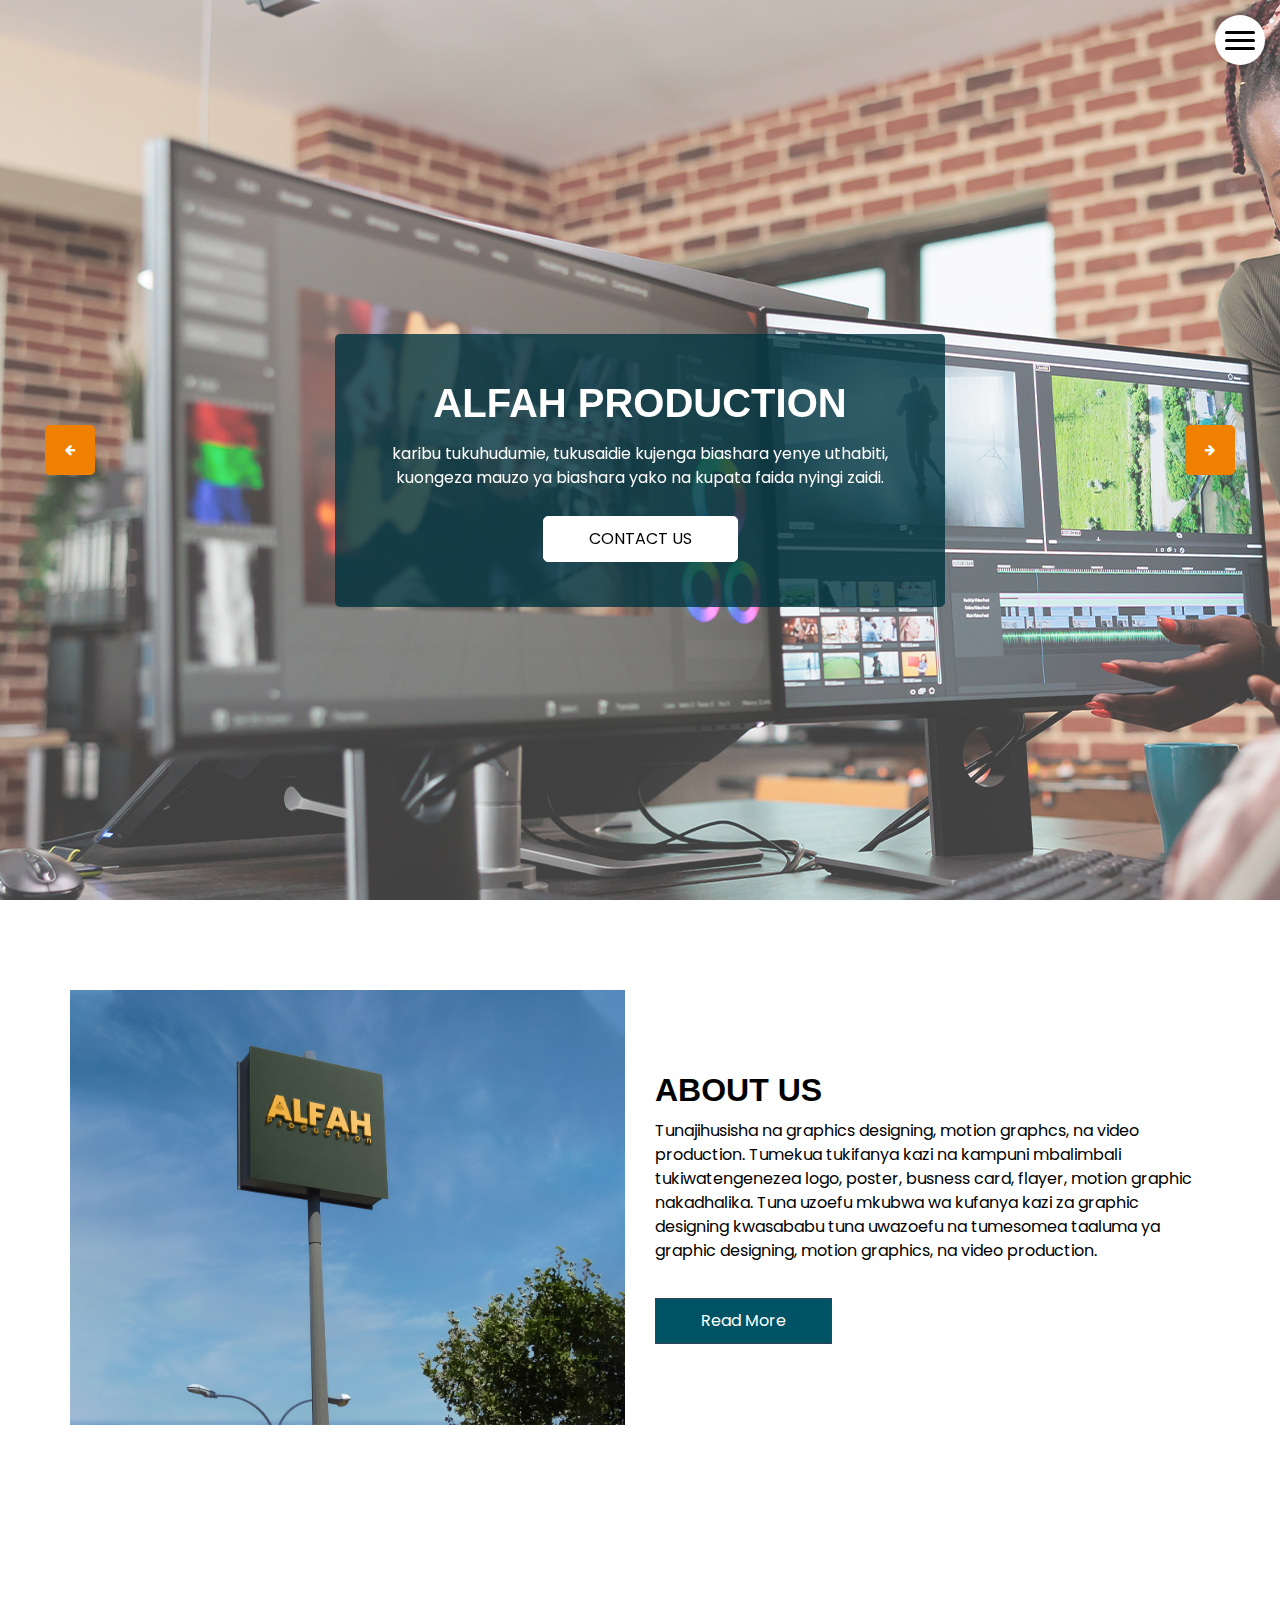
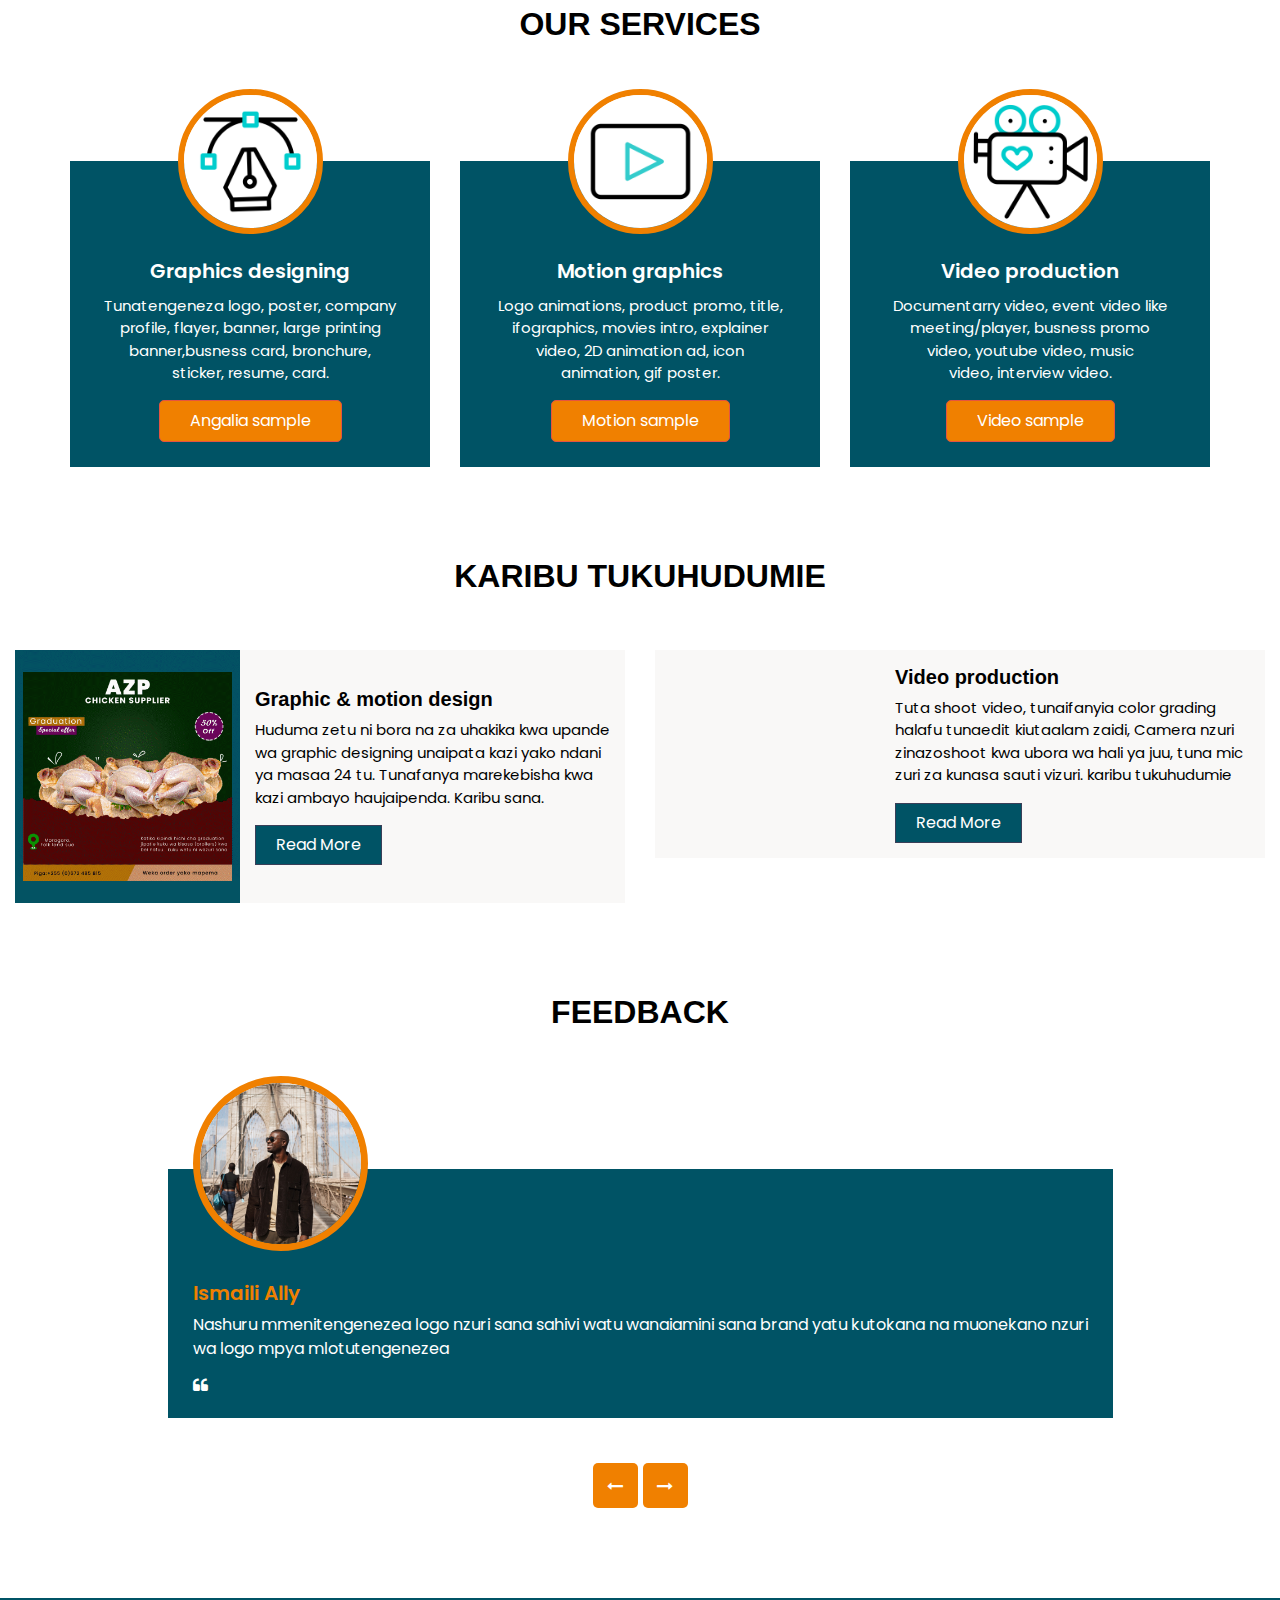
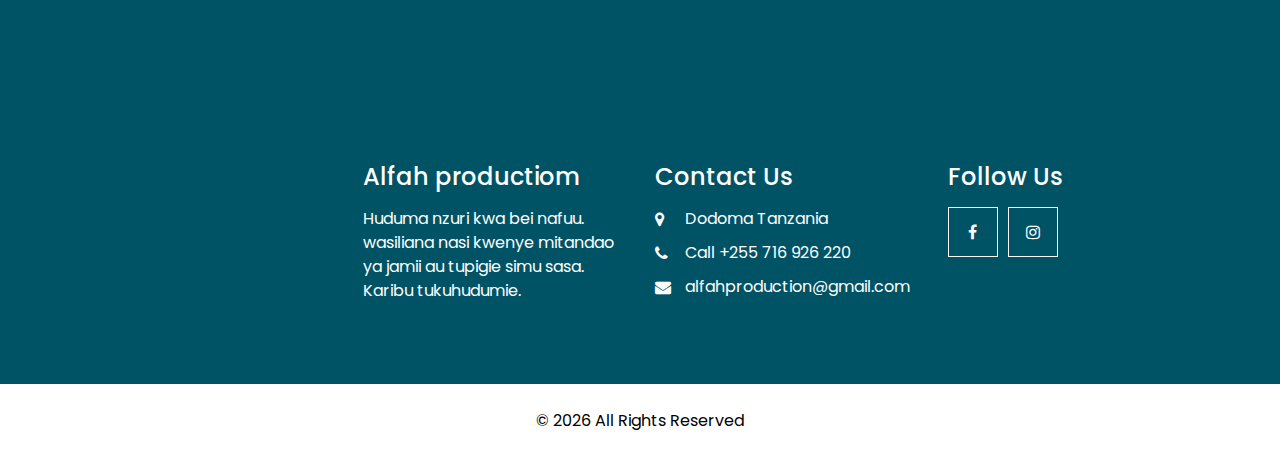
==== commit d000ce4c: "Update index.html" ====
--- a/index.html
+++ b/index.html
@@ -271,7 +271,7 @@
                 Video production
               </h5>
               <p>
-                Tuta shoot video, tunaifanyia color grading halafu tunaedit kiutaalam zaidi, Camera nzuri zinazoshoot kwa ubora wa hali ya juu, mic tuna nazuri za kunasa sauti sawasawa. karibu tukuhudumie
+                Tuta shoot video, tunaifanyia color grading halafu tunaedit kiutaalam zaidi, Camera nzuri zinazoshoot kwa ubora wa hali ya juu, tuna mic zuri za kunasa sauti vizuri. karibu tukuhudumie
               </p>
               <a href="">
                 Read More
@@ -477,4 +477,4 @@
 
 </body>
 
-</html>
+</html>
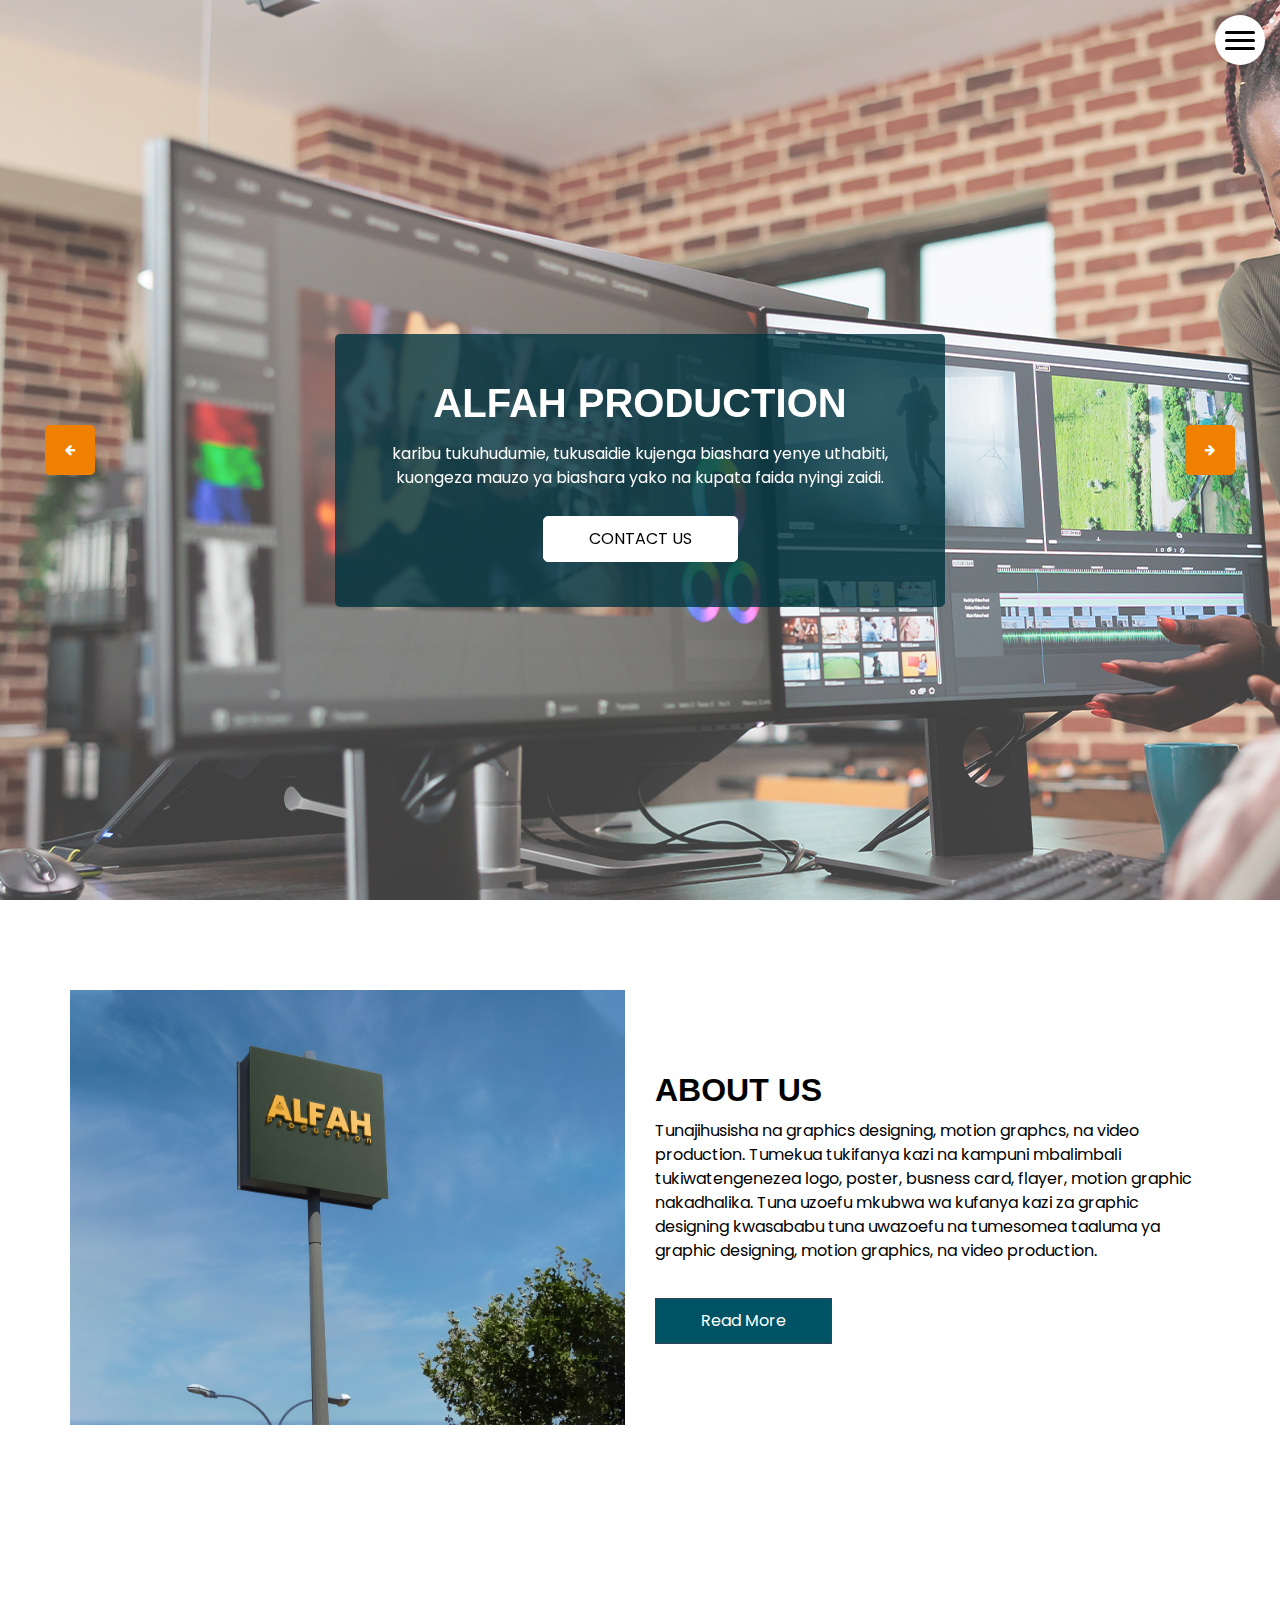
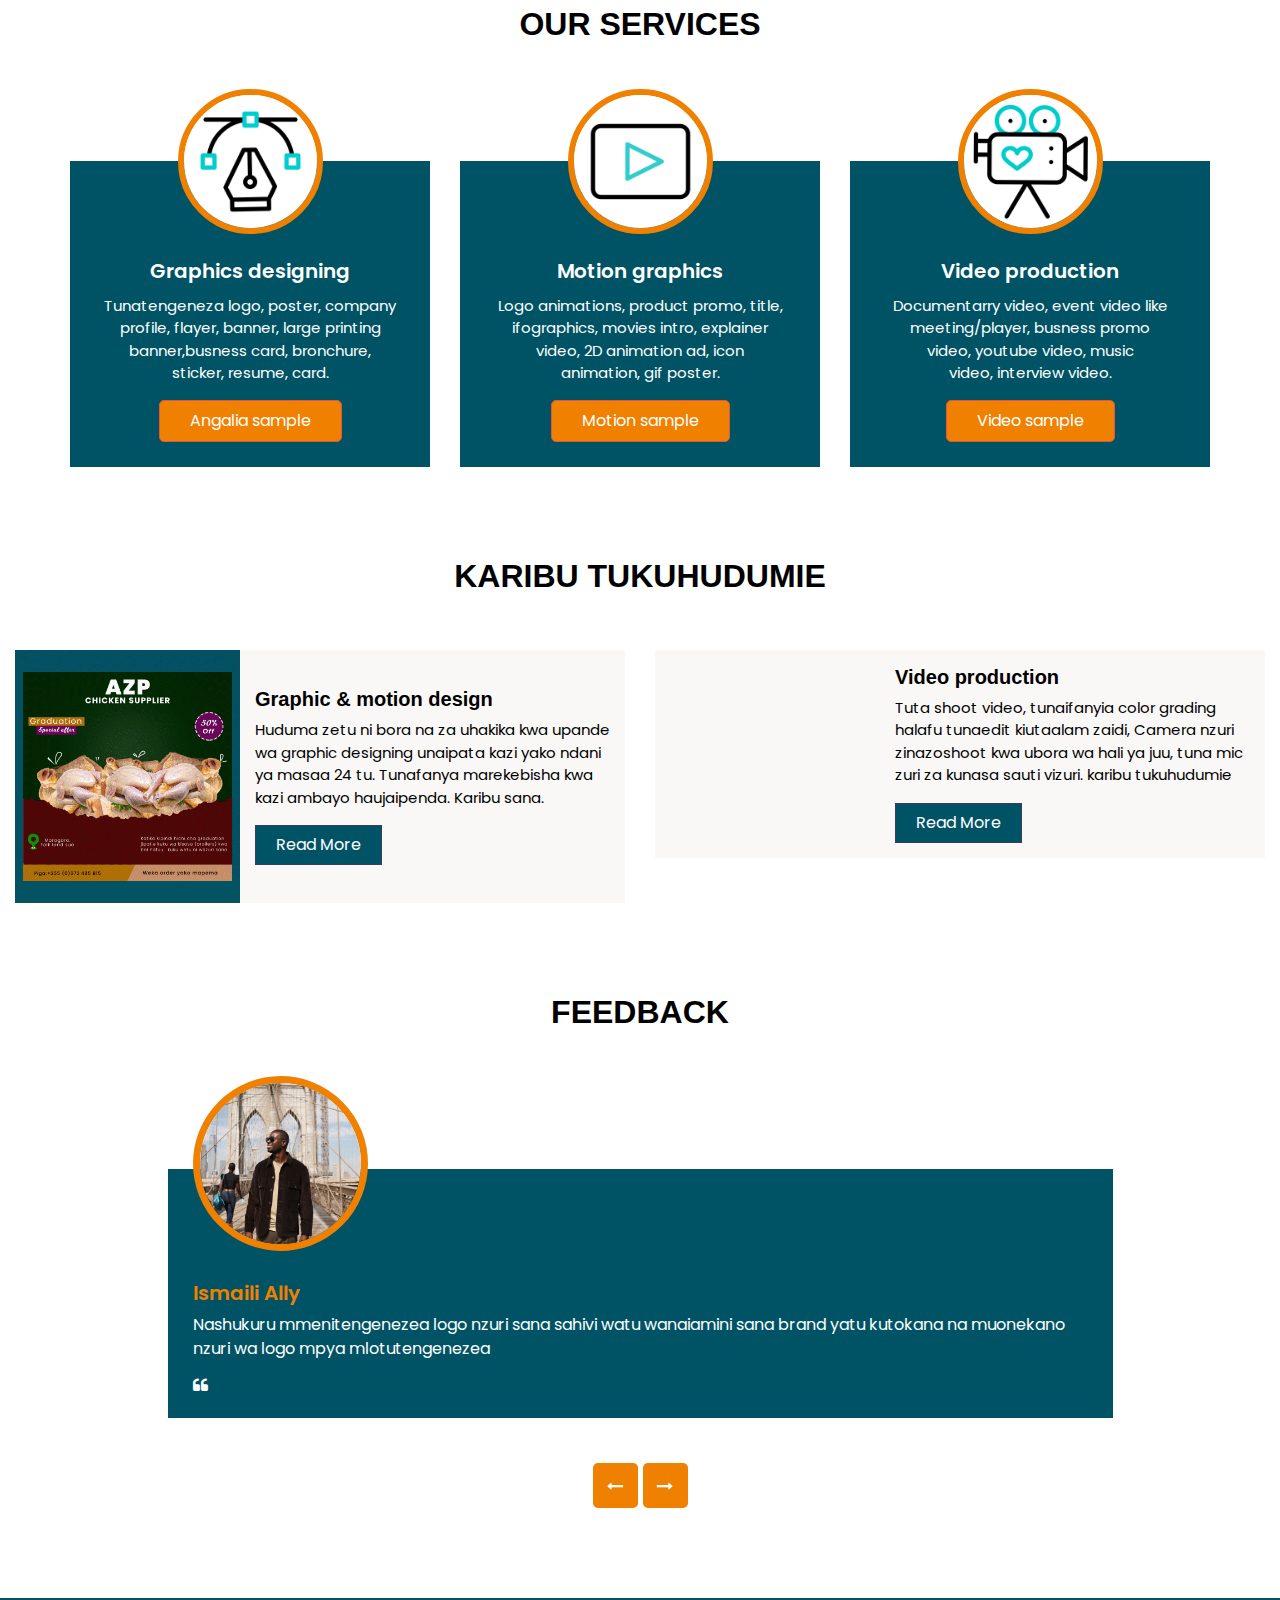
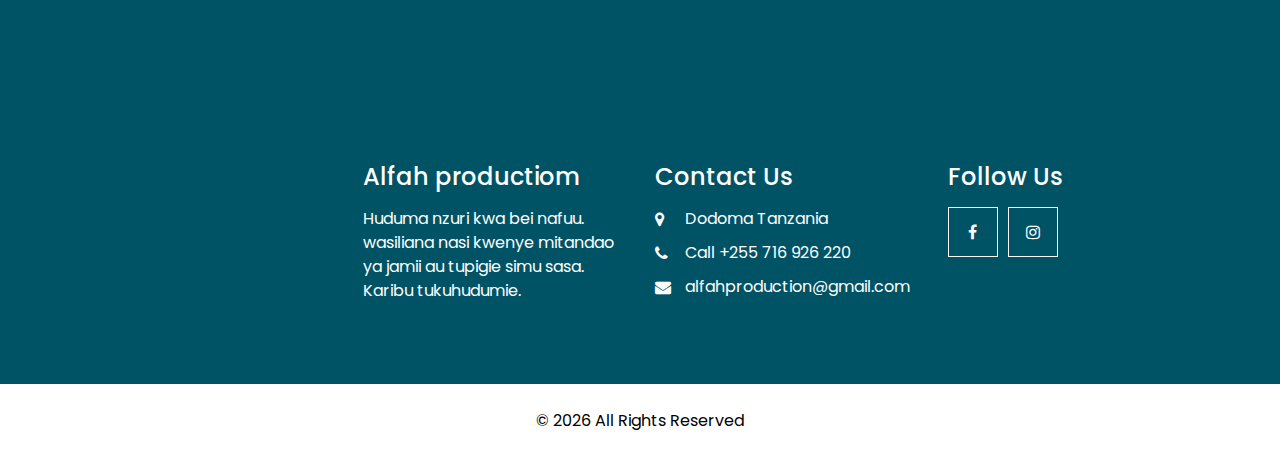
==== commit 51c56cb5: "Update index.html" ====
--- a/index.html
+++ b/index.html
@@ -310,7 +310,7 @@
                       </h6>
                     </div>
                     <p>
-                      Nashuru mmenitengenezea logo nzuri sana sahivi watu wanaiamini sana brand yatu
+                      Nashukuru mmenitengenezea logo nzuri sana sahivi watu wanaiamini sana brand yatu
                       kutokana na muonekano nzuri wa logo mpya mlotutengenezea
                     </p>
                     <i class="fa fa-quote-left" aria-hidden="true"></i>
@@ -440,10 +440,10 @@
             Follow Us
           </h4>
           <div class="social_box">
-            <a href="">
+            <a href="https://www.facebook.com/profile.php?id=100063745254484&mibextid=ZbWKwL">
               <i class="fa fa-facebook" aria-hidden="true"></i>
             </a>
-            <a href="">
+            <a href="instagram.com/alfah_production">
               <i class="fa fa-instagram" aria-hidden="true"></i>
             </a>
           </div>
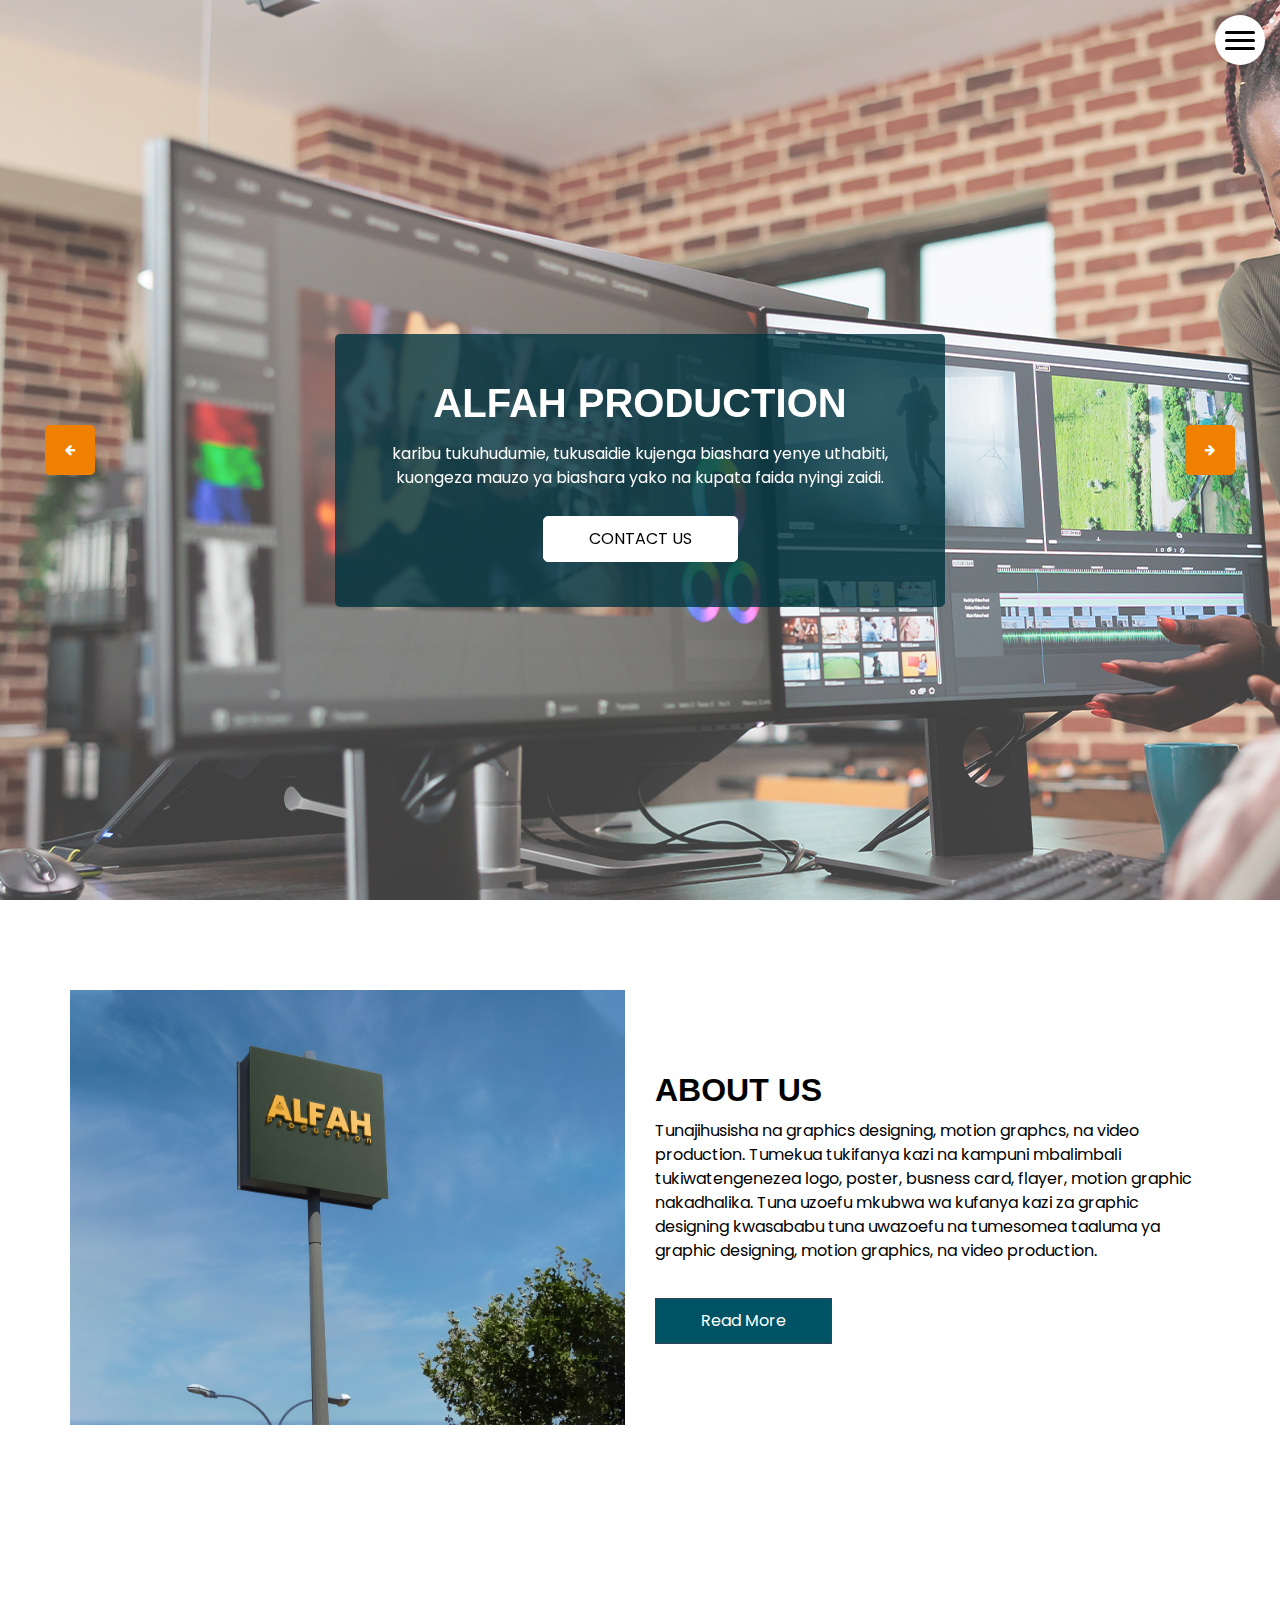
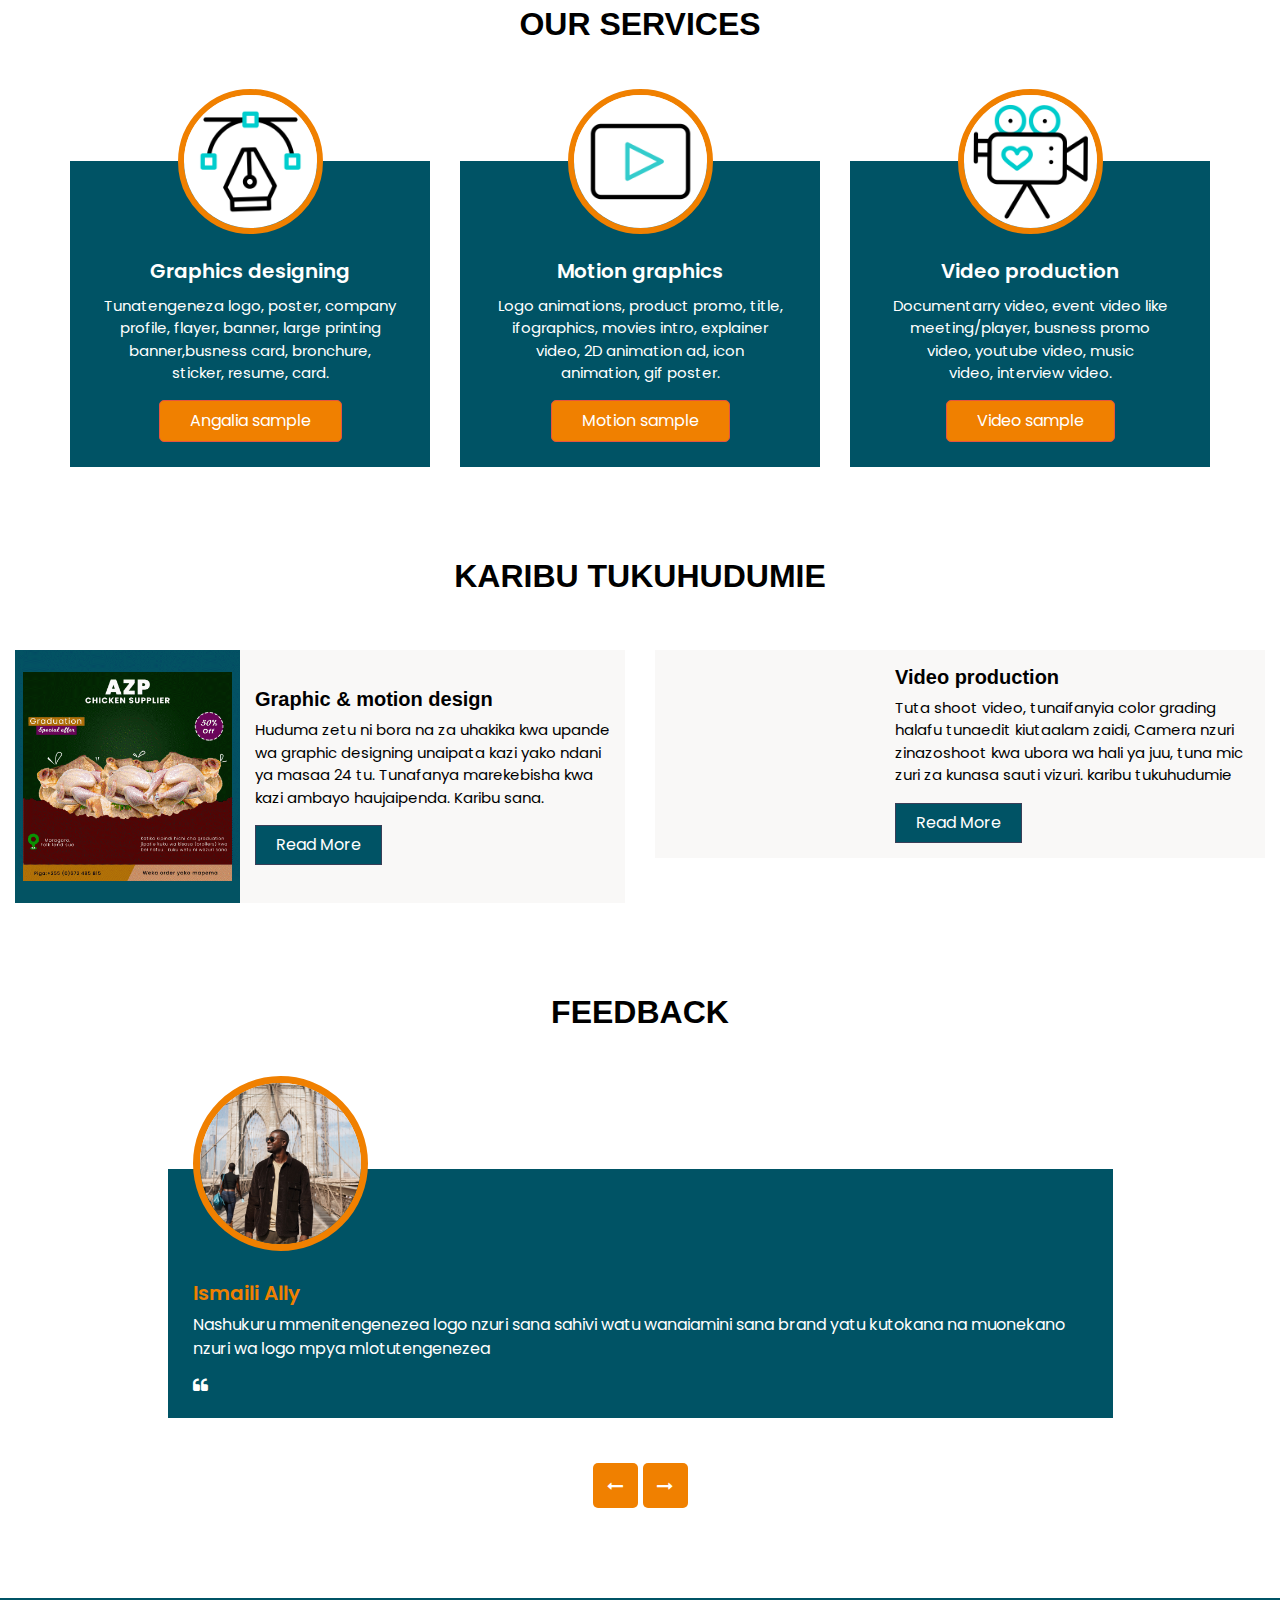
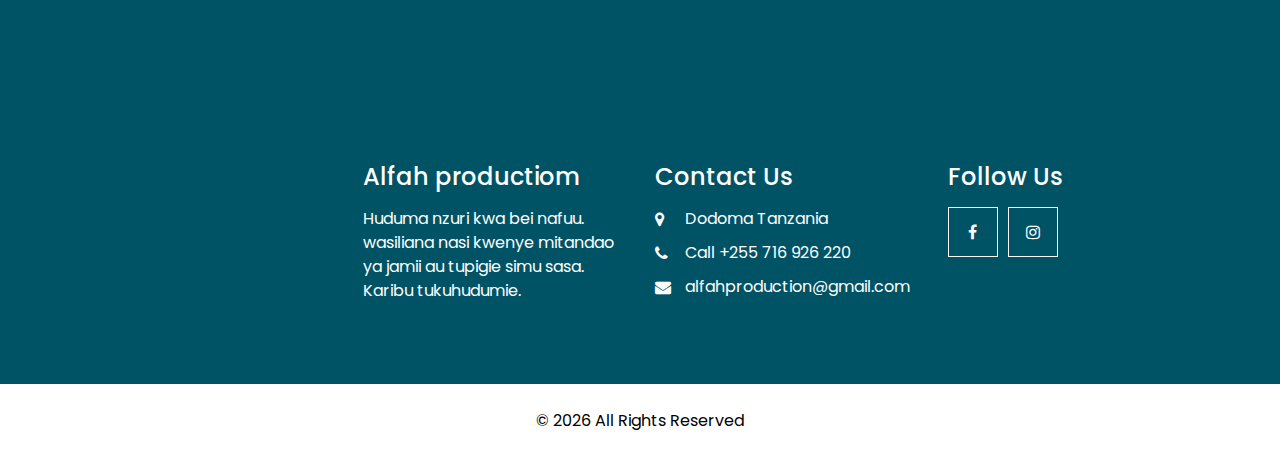
==== commit 1ce1e38b: "Update index.html" ====
--- a/index.html
+++ b/index.html
@@ -355,7 +355,7 @@
                       </h6>
                     </div>
                     <p>
-                      hongereni sana mjua kushoot video, nimeiona ile documentary ya pale ofisini, ni nzuri sana kwa kweli tumeipenda na tutaendelea kufanya kazi na nyinyi.
+                      hongereni sana mnajua kushoot video, nimeiona ile documentary ya pale ofisini, ni nzuri sana kwa kweli tumeipenda na tutaendelea kufanya kazi na nyinyi.
                     </p>
                     <i class="fa fa-quote-left" aria-hidden="true"></i>
                   </div>
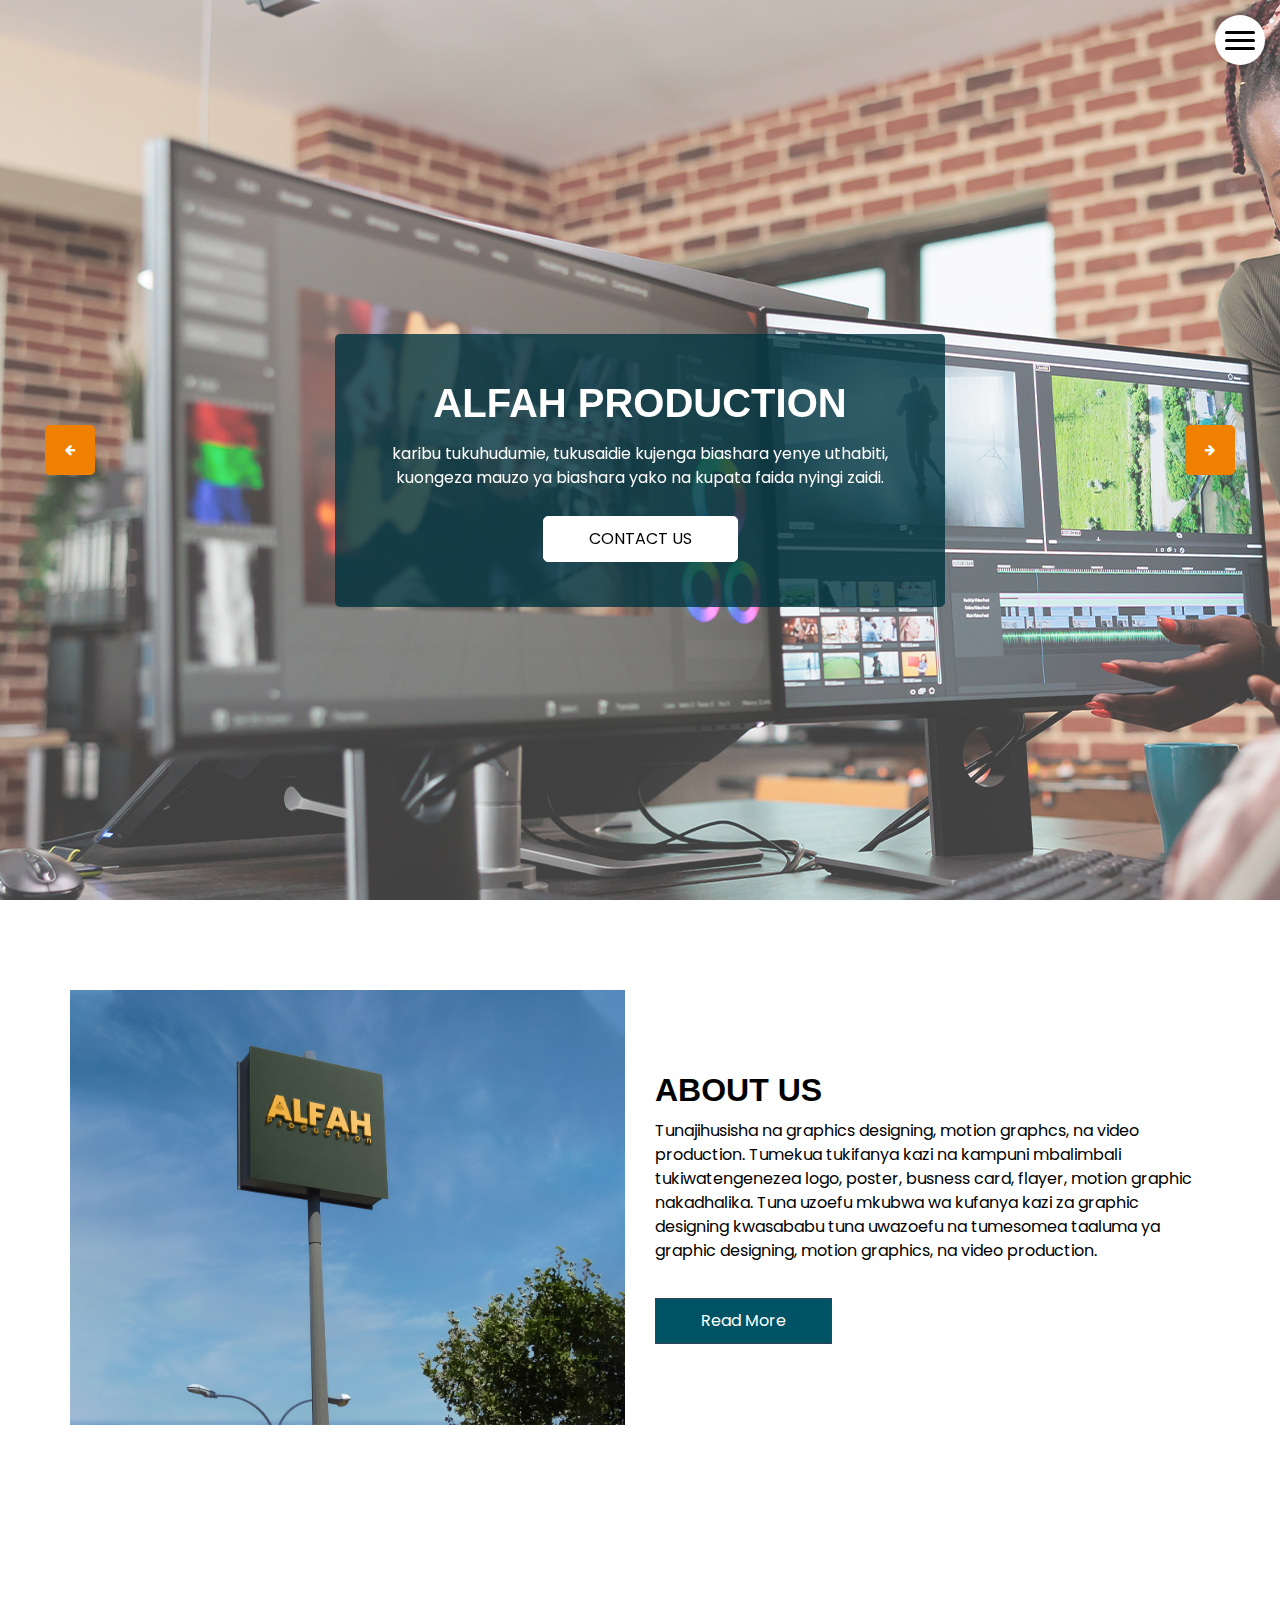
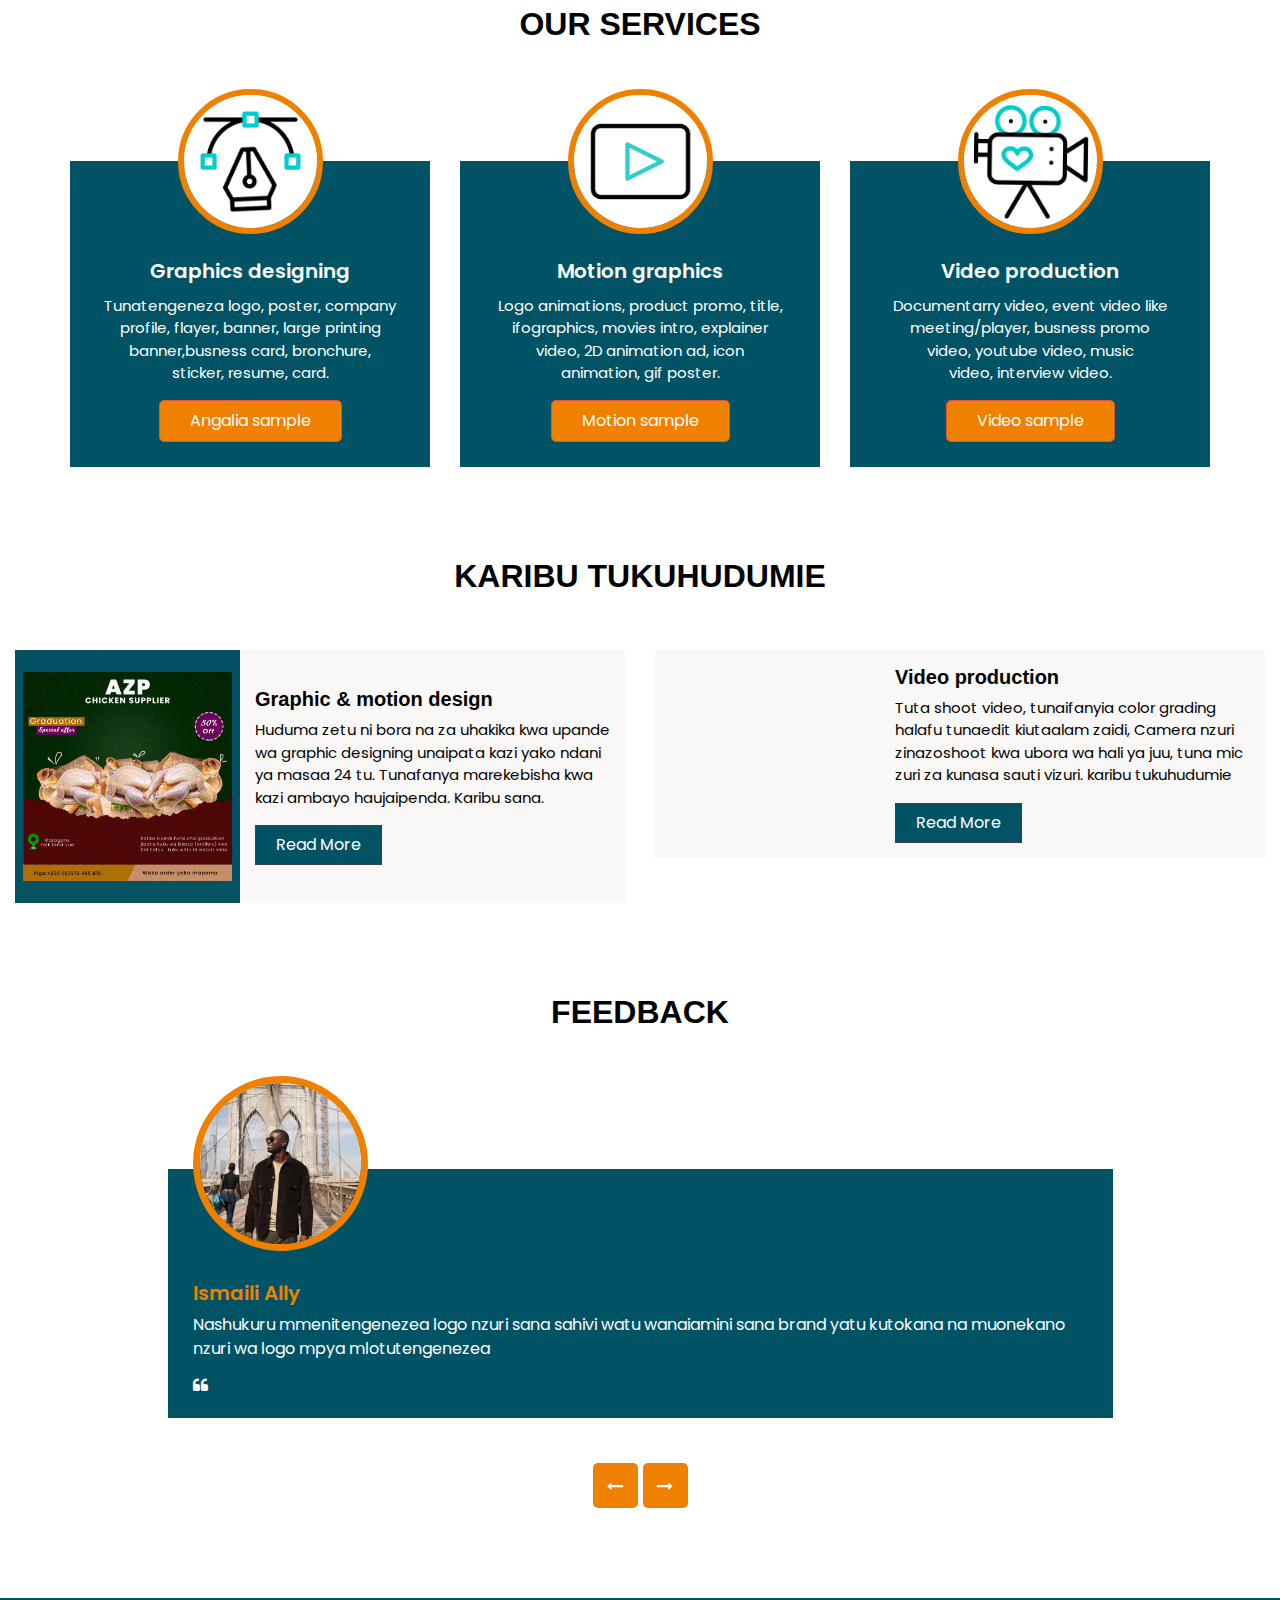
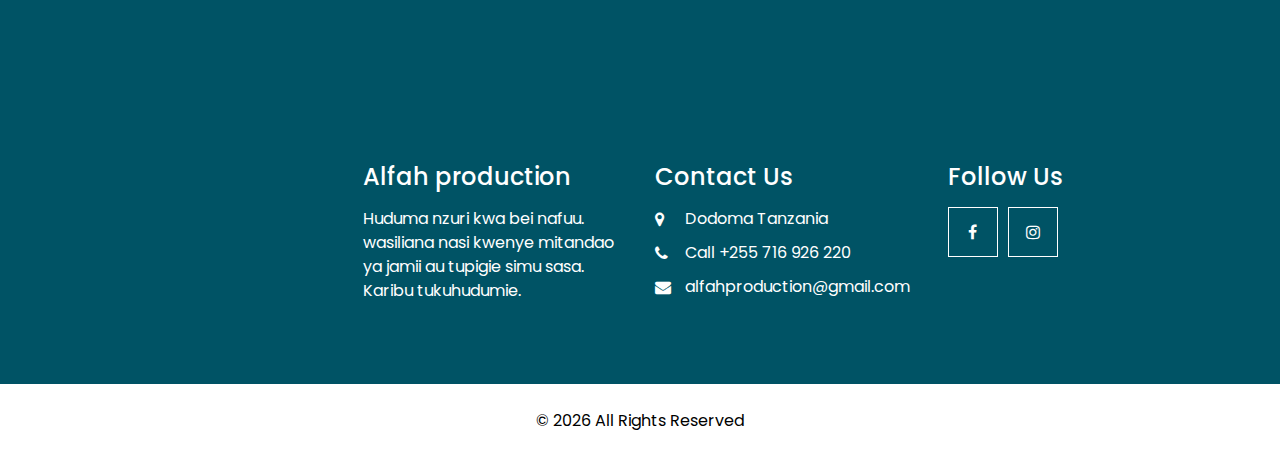
==== commit 9975efd5: "Update index.html" ====
--- a/index.html
+++ b/index.html
@@ -112,7 +112,7 @@
             yako na kupata faida nyingi zaidi.
           </p>
           <div>
-            <a href="" class="slider-link">
+            <a href="https://wa.me/255716926220" class="slider-link">
               CONTACT US
             </a>
           </div>
@@ -403,7 +403,7 @@
         <div class="col-md-6 col-lg-3">
           <div class="info_detail">
             <h4>
-               Alfah productiom
+               Alfah production
             </h4>
             <p class="mb-0">
               Huduma nzuri kwa bei nafuu. wasiliana nasi kwenye mitandao ya jamii au tupigie simu sasa. Karibu tukuhudumie.
@@ -443,7 +443,7 @@
             <a href="https://www.facebook.com/profile.php?id=100063745254484&mibextid=ZbWKwL">
               <i class="fa fa-facebook" aria-hidden="true"></i>
             </a>
-            <a href="instagram.com/alfah_production">
+            <a href="https://instagram.com/alfah_production">
               <i class="fa fa-instagram" aria-hidden="true"></i>
             </a>
           </div>
